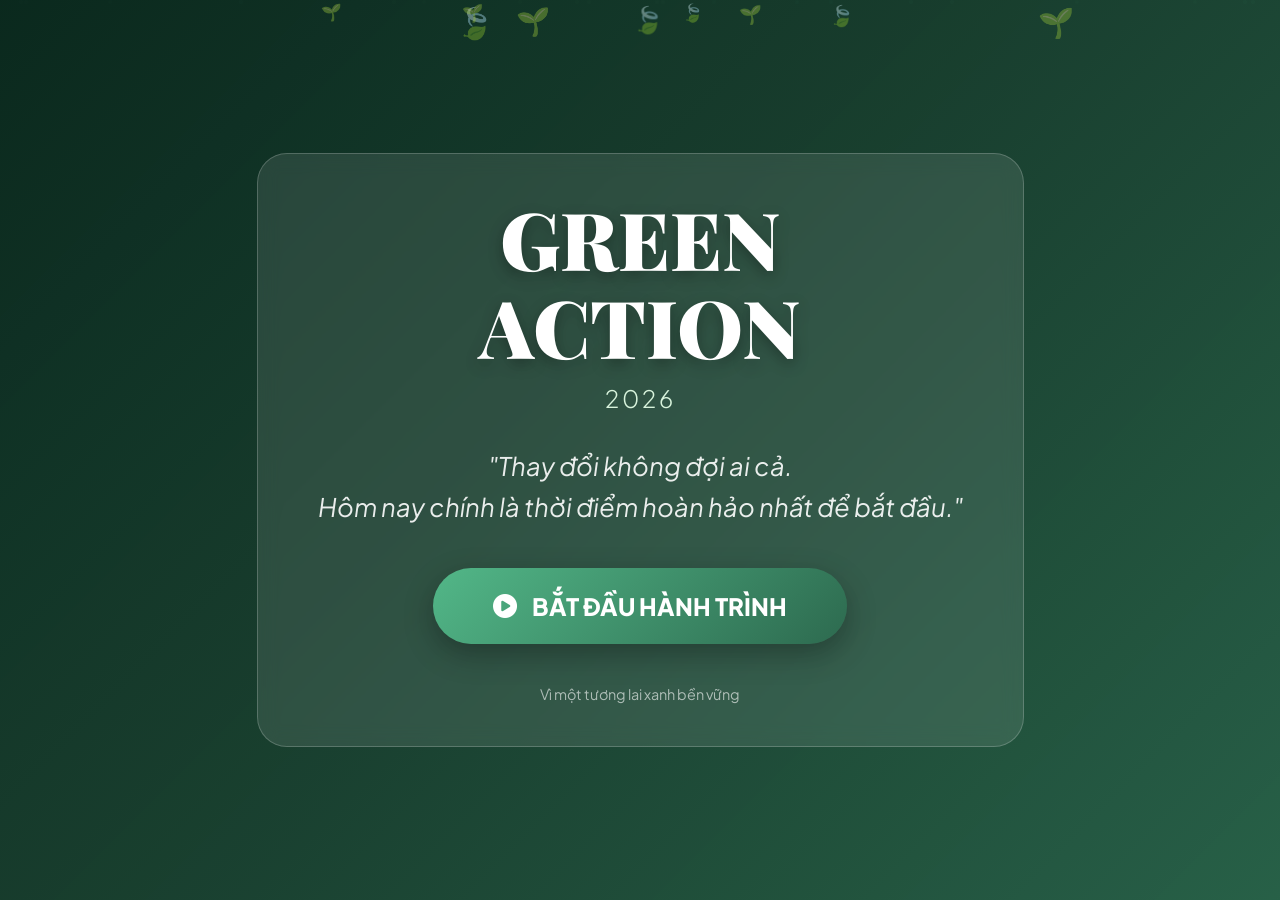
==== index.html @ 114b9d0a "Kt15p" ====
<!DOCTYPE html>
<html lang="vi">
<head>
    <meta charset="UTF-8">
    <meta name="viewport" content="width=device-width, initial-scale=1.0">
    <title>Green Revolution 2026 - Hành Trình Xanh Hóa Tương Lai</title>
    <link href="https://cdn.jsdelivr.net/npm/bootstrap@5.3.2/dist/css/bootstrap.min.css" rel="stylesheet">
    <link href="https://fonts.googleapis.com/css2?family=Playfair+Display:wght@700;900&family=Plus+Jakarta+Sans:wght@400;500;600;700&display=swap" rel="stylesheet">
    <link rel="stylesheet" href="https://cdnjs.cloudflare.com/ajax/libs/font-awesome/6.4.0/css/all.min.css">
    
    <style>
        :root {
            --primary-green: #1b4332;
            --accent-green: #2d6a4f;
            --light-green: #52b788;
            --soft-green: #d8f3dc;
            --cream-bg: #f9fbf9;
            --glass-bg: rgba(255, 255, 255, 0.98);
            --earth-blue: #2a9d8f;
            --gold-yellow: #ffd166;
        }

        * {
            margin: 0;
            padding: 0;
            box-sizing: border-box;
        }

        body {
            font-family: 'Plus Jakarta Sans', sans-serif;
            color: var(--primary-green);
            min-height: 100vh;
            overflow: hidden;
            background: #0c291e;
        }

        /* ========== TRANG BẮT ĐẦU ========== */
        #start-screen {
            position: fixed;
            top: 0;
            left: 0;
            width: 100%;
            height: 100%;
            background: linear-gradient(135deg, 
                rgba(11, 41, 30, 0.95) 0%, 
                rgba(27, 67, 50, 0.9) 50%, 
                rgba(45, 106, 79, 0.85) 100%),
                url('https://images.unsplash.com/photo-1542601906990-b4d3fb778b09?q=80&w=2013');
            background-size: cover;
            background-position: center;
            z-index: 1000;
            display: flex;
            flex-direction: column;
            align-items: center;
            justify-content: center;
            text-align: center;
            padding: 20px;
            transition: opacity 0.8s ease-out;
        }

        .start-content {
            max-width: 800px;
            padding: 40px;
            background: rgba(255, 255, 255, 0.1);
            backdrop-filter: blur(10px);
            border-radius: 30px;
            border: 1px solid rgba(255, 255, 255, 0.2);
            animation: floatIn 1.2s cubic-bezier(0.17, 0.67, 0.83, 0.67) forwards;
            transform: translateY(50px);
            opacity: 0;
        }

        @keyframes floatIn {
            to {
                opacity: 1;
                transform: translateY(0);
            }
        }

        .floating-leaves {
            position: absolute;
            top: 0;
            left: 0;
            width: 100%;
            height: 100%;
            pointer-events: none;
            z-index: -1;
        }

        .leaf {
            position: absolute;
            font-size: 1.5rem;
            opacity: 0.4;
            animation: floatingLeaves 15s linear infinite;
        }

        @keyframes floatingLeaves {
            0% {
                transform: translateY(-100px) rotate(0deg) translateX(-50px);
                opacity: 0;
            }
            10% {
                opacity: 0.4;
            }
            90% {
                opacity: 0.4;
            }
            100% {
                transform: translateY(calc(100vh + 100px)) rotate(360deg) translateX(50px);
                opacity: 0;
            }
        }

        .logo-container {
            margin-bottom: 30px;
            position: relative;
        }

        .main-logo {
            font-family: 'Playfair Display', serif;
            font-weight: 900;
            font-size: clamp(3rem, 8vw, 5rem);
            color: white;
            text-shadow: 0 5px 15px rgba(0, 0, 0, 0.3);
            line-height: 1.1;
            animation: logoGlow 2s ease-in-out infinite alternate;
        }

        @keyframes logoGlow {
            from {
                text-shadow: 0 5px 15px rgba(0, 0, 0, 0.3);
            }
            to {
                text-shadow: 0 5px 20px rgba(82, 183, 136, 0.5),
                             0 10px 30px rgba(27, 67, 50, 0.4);
            }
        }

        .logo-subtitle {
            font-size: clamp(1rem, 2.5vw, 1.5rem);
            color: var(--soft-green);
            letter-spacing: 3px;
            margin-top: 10px;
            font-weight: 300;
            animation: subtitlePulse 3s ease-in-out infinite;
        }

        @keyframes subtitlePulse {
            0%, 100% { opacity: 1; }
            50% { opacity: 0.7; }
        }

        .start-quote {
            font-size: clamp(1.2rem, 2vw, 1.6rem);
            color: rgba(255, 255, 255, 0.9);
            line-height: 1.6;
            margin: 30px 0;
            font-style: italic;
            padding: 0 20px;
            animation: textReveal 1.5s ease-out 0.5s forwards;
            opacity: 0;
        }

        @keyframes textReveal {
            to {
                opacity: 1;
            }
        }

        .btn-green-action {
            padding: 20px 60px;
            font-size: clamp(1.2rem, 2vw, 1.5rem);
            font-weight: 800;
            border-radius: 50px;
            background: linear-gradient(135deg, var(--light-green), var(--accent-green));
            color: white;
            border: none;
            cursor: pointer;
            transition: all 0.4s ease;
            box-shadow: 0 10px 30px rgba(0, 0, 0, 0.3);
            display: flex;
            align-items: center;
            justify-content: center;
            gap: 15px;
            margin: 40px auto 0;
            position: relative;
            overflow: hidden;
            animation: buttonFloat 2s ease-in-out infinite;
            transform-origin: center;
        }

        @keyframes buttonFloat {
            0%, 100% { 
                transform: translateY(0) scale(1);
                box-shadow: 0 10px 30px rgba(0, 0, 0, 0.3);
            }
            50% { 
                transform: translateY(-10px) scale(1.02);
                box-shadow: 0 20px 40px rgba(0, 0, 0, 0.4);
            }
        }

        .btn-green-action::before {
            content: '';
            position: absolute;
            top: 0;
            left: -100%;
            width: 100%;
            height: 100%;
            background: linear-gradient(90deg, 
                transparent, 
                rgba(255, 255, 255, 0.3), 
                transparent);
            transition: 0.8s;
        }

        .btn-green-action:hover::before {
            left: 100%;
        }

        .btn-green-action:hover {
            animation: none;
            transform: translateY(-5px) scale(1.05);
            box-shadow: 0 25px 50px rgba(0, 0, 0, 0.5);
            background: linear-gradient(135deg, var(--accent-green), var(--light-green));
        }

        .sparkle {
            position: absolute;
            width: 4px;
            height: 4px;
            background: white;
            border-radius: 50%;
            pointer-events: none;
            opacity: 0;
        }

        .start-footer {
            margin-top: 40px;
            color: rgba(255, 255, 255, 0.6);
            font-size: 0.9rem;
            animation: fadeInUp 1s ease-out 1s forwards;
            opacity: 0;
        }

        @keyframes fadeInUp {
            from {
                opacity: 0;
                transform: translateY(20px);
            }
            to {
                opacity: 1;
                transform: translateY(0);
            }
        }

        /* ========== HIỆU ỨNG MƯA STICKER ========== */
        #sticker-rain-screen {
            position: fixed;
            top: 0;
            left: 0;
            width: 100%;
            height: 100%;
            background: linear-gradient(to bottom, 
                #0c291e 0%, 
                #1b4332 30%, 
                #2d6a4f 100%);
            z-index: 900;
            display: none;
            justify-content: center;
            align-items: center;
            overflow: hidden;
        }

        .rain-countdown {
            position: absolute;
            top: 50%;
            left: 50%;
            transform: translate(-50%, -50%);
            color: white;
            font-size: 4rem;
            font-weight: 900;
            text-shadow: 0 0 20px rgba(82, 183, 136, 0.5);
            z-index: 10;
            opacity: 0.8;
            animation: pulseCountdown 1s infinite, numberPop 1s ease-out;
        }

        @keyframes pulseCountdown {
            0%, 100% { 
                transform: translate(-50%, -50%) scale(1);
                text-shadow: 0 0 20px rgba(82, 183, 136, 0.5);
            }
            50% { 
                transform: translate(-50%, -50%) scale(1.2);
                text-shadow: 0 0 30px rgba(82, 183, 136, 0.8);
            }
        }

        @keyframes numberPop {
            0% { transform: translate(-50%, -50%) scale(0); }
            70% { transform: translate(-50%, -50%) scale(1.3); }
            100% { transform: translate(-50%, -50%) scale(1); }
        }

        .rain-message {
            position: absolute;
            top: 40%;
            left: 50%;
            transform: translateX(-50%);
            color: rgba(255, 255, 255, 0.8);
            font-size: 1.2rem;
            text-align: center;
            z-index: 9;
            opacity: 0;
            animation: fadeInOut 5s ease-in-out forwards;
        }

        @keyframes fadeInOut {
            0%, 100% { opacity: 0; }
            20%, 80% { opacity: 1; }
        }

        .sticker-container {
            position: absolute;
            top: 0;
            left: 0;
            width: 100%;
            height: 100%;
            pointer-events: none;
            z-index: 1;
        }

        .falling-sticker {
            position: absolute;
            top: -150px;
            background: linear-gradient(145deg, #ffffff, #f0f7f2);
            padding: 12px;
            border-radius: 50%;
            box-shadow: 0 8px 25px rgba(0,0,0,0.3);
            font-size: 1.8rem;
            display: flex;
            flex-direction: column;
            align-items: center;
            justify-content: center;
            width: 90px;
            height: 90px;
            animation: fallDownRotate linear forwards, stickerGlow 2s ease-in-out infinite alternate;
            border: 2px solid rgba(45, 106, 79, 0.3);
            pointer-events: auto;
            transition: transform 0.3s;
        }

        @keyframes stickerGlow {
            from {
                box-shadow: 0 8px 25px rgba(0,0,0,0.3);
            }
            to {
                box-shadow: 0 8px 25px rgba(45, 106, 79, 0.5);
            }
        }

        @keyframes fallDownRotate { 
            to { 
                transform: translateY(calc(100vh + 150px)) rotate(360deg); 
                opacity: 0;
            } 
        }

        .sticker-icon {
            font-size: 2.2rem;
            margin-bottom: 5px;
            animation: iconBounce 2s infinite;
        }

        @keyframes iconBounce {
            0%, 100% { transform: scale(1); }
            50% { transform: scale(1.2); }
        }

        .sticker-message {
            font-size: 0.75rem;
            font-weight: 800;
            text-align: center;
            color: var(--primary-green);
            line-height: 1.2;
            text-transform: uppercase;
            letter-spacing: 0.3px;
        }

        /* ========== POSTER CHÍNH ========== */
        #poster-screen {
            position: fixed;
            top: 0;
            left: 0;
            width: 100%;
            height: 100%;
            background: linear-gradient(135deg, #f9fbf9 0%, #e9f5eb 100%);
            z-index: 800;
            display: none;
            overflow-y: auto;
            padding: 20px;
        }

        .poster-container {
            max-width: 900px;
            margin: 0 auto;
            position: relative;
        }

        .poster-page {
            width: 100%;
            min-height: 1200px;
            background: var(--glass-bg);
            border-radius: 30px;
            box-shadow: 
                0 25px 60px rgba(0,0,0,0.15),
                inset 0 1px 0 rgba(255,255,255,0.8);
            position: relative;
            overflow: hidden;
            margin: 0 auto;
            padding-bottom: 100px;
            opacity: 0;
            transform: translateY(30px);
            animation: posterAppear 1s ease-out forwards;
            animation-delay: 0.5s;
        }

        @keyframes posterAppear {
            to {
                opacity: 1;
                transform: translateY(0);
            }
        }

        /* Dải màu trên cùng */
        .color-strip {
            height: 8px;
            width: 100%;
            background: linear-gradient(90deg, 
                #1b4332 0%, 
                #2d6a4f 25%, 
                #52b788 50%, 
                #95d5b2 75%, 
                #d8f3dc 100%);
            animation: stripFlow 10s linear infinite, colorPulse 4s ease-in-out infinite;
            background-size: 200% 100%;
        }

        @keyframes stripFlow {
            0% { background-position: 200% 0; }
            100% { background-position: -200% 0; }
        }

        @keyframes colorPulse {
            0%, 100% { opacity: 1; }
            50% { opacity: 0.8; }
        }

        /* TIÊU ĐỀ CHÍNH */
        .header-section {
            padding: 40px 30px 20px;
            text-align: center;
        }

        .main-headline {
            font-family: 'Playfair Display', serif;
            font-weight: 900;
            color: var(--primary-green);
            font-size: clamp(2.5rem, 5vw, 3.8rem);
            line-height: 1.2;
            margin-bottom: 20px;
            position: relative;
        }

        .title-word {
            display: inline-block;
            opacity: 0;
            animation: wordReveal 0.6s ease-out forwards;
        }

        .title-word:nth-child(1) { animation-delay: 0.1s; }
        .title-word:nth-child(2) { animation-delay: 0.2s; }
        .title-word:nth-child(3) { animation-delay: 0.3s; }
        .title-word:nth-child(4) { animation-delay: 0.4s; }
        .title-word:nth-child(5) { animation-delay: 0.5s; }

        @keyframes wordReveal {
            from {
                opacity: 0;
                transform: translateY(20px);
            }
            to {
                opacity: 1;
                transform: translateY(0);
            }
        }

        .sub-text {
            display: block;
            font-size: clamp(0.9rem, 2vw, 1.2rem);
            text-transform: uppercase;
            letter-spacing: 4px;
            color: #74c69d;
            margin-bottom: 15px;
            font-weight: 700;
            opacity: 0;
            animation: slideInLeft 1s ease-out 0.3s forwards;
        }

        @keyframes slideInLeft {
            from {
                opacity: 0;
                transform: translateX(-30px);
            }
            to {
                opacity: 1;
                transform: translateX(0);
            }
        }

        .highlight {
            color: var(--earth-blue);
            position: relative;
            display: inline-block;
            animation: highlightShine 3s ease-in-out infinite;
        }

        @keyframes highlightShine {
            0%, 100% { 
                background: linear-gradient(to right, 
                    transparent 0%, 
                    rgba(216, 243, 220, 0.7) 50%, 
                    transparent 100%);
                background-size: 200% 100%;
                background-position: -200% 0;
            }
            50% { 
                background-position: 200% 0;
            }
        }

        /* HÌNH MINH HỌA */
        .earth-section {
            padding: 20px 30px;
            text-align: center;
            position: relative;
        }

        .earth-container {
            display: inline-block;
            position: relative;
            margin: 20px 0;
            animation: containerFloat 6s ease-in-out infinite;
        }

        @keyframes containerFloat {
            0%, 100% { transform: translateY(0); }
            50% { transform: translateY(-20px); }
        }

        .earth-visual {
            font-size: clamp(8rem, 15vw, 12rem);
            filter: drop-shadow(0 15px 25px rgba(42, 157, 143, 0.2));
            animation: rotateEarth 40s linear infinite, earthGlow 3s ease-in-out infinite alternate;
            position: relative;
            z-index: 2;
        }

        @keyframes earthGlow {
            from {
                filter: drop-shadow(0 15px 25px rgba(42, 157, 143, 0.2));
            }
            to {
                filter: drop-shadow(0 15px 40px rgba(82, 183, 136, 0.4));
            }
        }

        @keyframes rotateEarth {
            from { transform: rotate(0deg); }
            to { transform: rotate(360deg); }
        }

        .earth-glow {
            position: absolute;
            width: 80%;
            height: 80%;
            background: radial-gradient(circle, rgba(82, 183, 136, 0.15) 0%, transparent 70%);
            border-radius: 50%;
            top: 50%;
            left: 50%;
            transform: translate(-50%, -50%);
            animation: pulseGlow 4s ease-in-out infinite, glowExpand 6s ease-in-out infinite;
            z-index: 1;
        }

        @keyframes pulseGlow {
            0%, 100% { transform: translate(-50%, -50%) scale(1); opacity: 0.3; }
            50% { transform: translate(-50%, -50%) scale(1.1); opacity: 0.5; }
        }

        @keyframes glowExpand {
            0%, 100% { width: 80%; height: 80%; }
            50% { width: 85%; height: 85%; }
        }

        .orbiting-leaves {
            position: absolute;
            top: 0;
            left: 0;
            width: 100%;
            height: 100%;
            pointer-events: none;
        }

        .orbiting-leaf {
            position: absolute;
            font-size: 1.2rem;
            animation: orbit 20s linear infinite;
            opacity: 0.6;
        }

        .orbiting-leaf:nth-child(1) { animation-delay: 0s; }
        .orbiting-leaf:nth-child(2) { animation-delay: 5s; }
        .orbiting-leaf:nth-child(3) { animation-delay: 10s; }
        .orbiting-leaf:nth-child(4) { animation-delay: 15s; }

        @keyframes orbit {
            0% {
                transform: rotate(0deg) translateX(120px) rotate(0deg);
            }
            100% {
                transform: rotate(360deg) translateX(120px) rotate(-360deg);
            }
        }

        /* THÔNG ĐIỆP KẾT NỐI */
        .mission-section {
            padding: 30px;
            background: linear-gradient(135deg, rgba(216, 243, 220, 0.3), rgba(149, 213, 178, 0.2));
            border-radius: 20px;
            margin: 20px 30px 40px;
            text-align: center;
            border-left: 5px solid var(--accent-green);
            animation: missionFloat 4s ease-in-out infinite, borderGlow 2s ease-in-out infinite alternate;
            position: relative;
            overflow: hidden;
        }

        @keyframes missionFloat {
            0%, 100% { transform: translateY(0); }
            50% { transform: translateY(-5px); }
        }

        @keyframes borderGlow {
            from {
                border-left-color: var(--accent-green);
                box-shadow: inset 0 0 20px rgba(216, 243, 220, 0.3);
            }
            to {
                border-left-color: var(--light-green);
                box-shadow: inset 0 0 30px rgba(216, 243, 220, 0.5);
            }
        }

        .mission-text {
            font-size: clamp(1rem, 1.5vw, 1.2rem);
            line-height: 1.7;
            color: #2d6a4f;
            font-weight: 500;
            animation: textShimmer 3s ease-in-out infinite;
        }

        @keyframes textShimmer {
            0%, 100% { 
                background: linear-gradient(to right, 
                    transparent 0%, 
                    rgba(255,255,255,0.1) 50%, 
                    transparent 100%);
                background-size: 200% 100%;
                background-position: -200% 0;
            }
            50% { 
                background-position: 200% 0;
            }
        }

        /* CÁC HÀNH ĐỘNG */
        .actions-section {
            padding: 0 30px 40px;
        }

        .section-title {
            text-align: center;
            margin-bottom: 30px;
            color: var(--primary-green);
            font-size: 1.8rem;
            position: relative;
            display: inline-block;
            left: 50%;
            transform: translateX(-50%);
        }

        .section-title i {
            animation: iconSpin 4s linear infinite;
        }

        @keyframes iconSpin {
            0% { transform: rotate(0deg); }
            100% { transform: rotate(360deg); }
        }

        .action-grid {
            display: grid;
            grid-template-columns: repeat(auto-fit, minmax(300px, 1fr));
            gap: 25px;
            margin-top: 30px;
        }

        .action-card {
            background: linear-gradient(145deg, #ffffff, #f9fbf9);
            border-radius: 20px;
            padding: 25px;
            border-left: 5px solid;
            transition: all 0.4s ease;
            position: relative;
            overflow: hidden;
            box-shadow: 0 8px 20px rgba(0,0,0,0.05);
            opacity: 0;
            transform: translateY(20px) rotateX(-10deg);
            animation: cardAppear 0.8s cubic-bezier(0.34, 1.56, 0.64, 1) forwards;
            transform-style: preserve-3d;
        }

        .action-card::before {
            content: '';
            position: absolute;
            top: -50%;
            left: -50%;
            width: 200%;
            height: 200%;
            background: linear-gradient(45deg, 
                transparent 30%, 
                rgba(255,255,255,0.1) 50%, 
                transparent 70%);
            transform: rotate(45deg);
            animation: cardShine 3s linear infinite;
        }

        @keyframes cardShine {
            0% { transform: translateX(-100%) translateY(-100%) rotate(45deg); }
            100% { transform: translateX(100%) translateY(100%) rotate(45deg); }
        }

        @keyframes cardAppear {
            to {
                opacity: 1;
                transform: translateY(0) rotateX(0);
            }
        }

        .action-card:nth-child(1) { 
            border-left-color: #1b4332; 
            animation-delay: 0.1s;
        }
        .action-card:nth-child(2) { 
            border-left-color: #2d6a4f; 
            animation-delay: 0.3s;
        }
        .action-card:nth-child(3) { 
            border-left-color: #52b788; 
            animation-delay: 0.5s;
        }
        .action-card:nth-child(4) { 
            border-left-color: #2a9d8f; 
            animation-delay: 0.7s;
        }

        .action-card:hover {
            transform: translateY(-15px) scale(1.02) rotateY(5deg);
            box-shadow: 0 20px 40px rgba(0,0,0,0.15);
            animation-play-state: paused;
        }

        .action-icon {
            font-size: 2.8rem;
            margin-bottom: 20px;
            display: inline-block;
            animation: iconFloat 3s ease-in-out infinite, iconColorChange 4s ease-in-out infinite alternate;
        }

        @keyframes iconFloat {
            0%, 100% { transform: translateY(0) rotate(0deg); }
            50% { transform: translateY(-10px) rotate(5deg); }
        }

        @keyframes iconColorChange {
            0%, 100% { filter: none; }
            50% { filter: hue-rotate(45deg) brightness(1.2); }
        }

        .action-title {
            font-weight: 800;
            color: var(--primary-green);
            margin-bottom: 15px;
            font-size: clamp(1.2rem, 1.5vw, 1.4rem);
            line-height: 1.3;
            animation: titleGlow 2s ease-in-out infinite alternate;
        }

        @keyframes titleGlow {
            from {
                text-shadow: none;
            }
            to {
                text-shadow: 0 2px 10px rgba(82, 183, 136, 0.3);
            }
        }

        .action-description {
            color: #444;
            line-height: 1.6;
            font-size: clamp(0.95rem, 1.1vw, 1.05rem);
            position: relative;
            overflow: hidden;
        }

        .action-description::after {
            content: '';
            position: absolute;
            bottom: 0;
            left: 0;
            width: 100%;
            height: 2px;
            background: linear-gradient(to right, transparent, var(--light-green), transparent);
            transform: translateX(-100%);
            animation: lineReveal 1.5s ease-out forwards;
            animation-delay: 1s;
        }

        @keyframes lineReveal {
            to {
                transform: translateX(100%);
            }
        }

        /* THỐNG KÊ */
        .stats-section {
            padding: 40px 30px;
            background: rgba(45, 106, 79, 0.05);
            border-radius: 20px;
            margin: 0 30px 40px;
            position: relative;
            overflow: hidden;
        }

        .stats-section::before {
            content: '';
            position: absolute;
            top: 0;
            left: 0;
            width: 100%;
            height: 100%;
            background: linear-gradient(45deg, 
                transparent 30%, 
                rgba(255,255,255,0.1) 50%, 
                transparent 70%);
            transform: translateX(-100%);
            animation: statsShine 4s linear infinite;
        }

        @keyframes statsShine {
            to {
                transform: translateX(100%);
            }
        }

        .stats-grid {
            display: grid;
            grid-template-columns: repeat(auto-fit, minmax(200px, 1fr));
            gap: 20px;
            text-align: center;
        }

        .stat-item {
            padding: 20px;
            opacity: 0;
            transform: scale(0.8);
            animation: statPop 0.6s cubic-bezier(0.68, -0.55, 0.265, 1.55) forwards;
            position: relative;
        }

        @keyframes statPop {
            to {
                opacity: 1;
                transform: scale(1);
            }
        }

        .stat-item:nth-child(1) { animation-delay: 0.1s; }
        .stat-item:nth-child(2) { animation-delay: 0.2s; }
        .stat-item:nth-child(3) { animation-delay: 0.3s; }
        .stat-item:nth-child(4) { animation-delay: 0.4s; }

        .stat-number {
            font-size: clamp(2rem, 4vw, 3rem);
            font-weight: 900;
            color: var(--accent-green);
            line-height: 1;
            margin-bottom: 10px;
            font-family: 'Playfair Display', serif;
            animation: numberCount 2s ease-out;
            display: inline-block;
            position: relative;
        }

        @keyframes numberCount {
            0% { 
                transform: scale(0.5);
                opacity: 0;
            }
            50% { 
                transform: scale(1.2);
            }
            100% { 
                transform: scale(1);
                opacity: 1;
            }
        }

        .stat-number::after {
            content: '';
            position: absolute;
            bottom: 0;
            left: 0;
            width: 100%;
            height: 3px;
            background: linear-gradient(to right, transparent, var(--gold-yellow), transparent);
            transform: scaleX(0);
            animation: statLineGrow 1s ease-out forwards;
            animation-delay: 0.5s;
        }

        @keyframes statLineGrow {
            to {
                transform: scaleX(1);
            }
        }

        .stat-label {
            font-size: clamp(0.85rem, 1vw, 0.95rem);
            color: #555;
            text-transform: uppercase;
            letter-spacing: 0.5px;
            font-weight: 600;
            animation: labelReveal 0.8s ease-out forwards;
            opacity: 0;
            transform: translateY(10px);
        }

        .stat-item:nth-child(1) .stat-label { animation-delay: 0.6s; }
        .stat-item:nth-child(2) .stat-label { animation-delay: 0.7s; }
        .stat-item:nth-child(3) .stat-label { animation-delay: 0.8s; }
        .stat-item:nth-child(4) .stat-label { animation-delay: 0.9s; }

        @keyframes labelReveal {
            to {
                opacity: 1;
                transform: translateY(0);
            }
        }

        /* FOOTER */
        .footer-section {
            padding: 30px;
            text-align: center;
            border-top: 1px solid rgba(0,0,0,0.1);
            margin-top: 30px;
            position: relative;
        }

        .footer-section::before {
            content: '';
            position: absolute;
            top: -1px;
            left: 0;
            width: 100%;
            height: 1px;
            background: linear-gradient(to right, 
                transparent 0%, 
                var(--light-green) 50%, 
                transparent 100%);
            animation: footerLineFlow 3s linear infinite;
        }

        @keyframes footerLineFlow {
            0% { background-position: -100% 0; }
            100% { background-position: 200% 0; }
        }

        .footer-text {
            font-size: clamp(0.9rem, 1.1vw, 1.1rem);
            color: #666;
            line-height: 1.6;
            animation: footerTextGlow 3s ease-in-out infinite alternate;
        }

        @keyframes footerTextGlow {
            from {
                color: #666;
            }
            to {
                color: var(--accent-green);
            }
        }

        /* MARQUEE FOOTER */
        .marquee-footer {
            position: fixed;
            bottom: 0;
            left: 0;
            width: 100%;
            background: linear-gradient(90deg, 
                var(--primary-green) 0%, 
                var(--accent-green) 50%, 
                var(--primary-green) 100%);
            color: white;
            padding: 15px 0;
            z-index: 1000;
            display: none;
            animation: slideUpMarquee 0.8s ease-out, marqueeGlow 2s ease-in-out infinite alternate;
            box-shadow: 0 -5px 20px rgba(0,0,0,0.1);
            background-size: 200% 100%;
            animation: slideUpMarquee 0.8s ease-out, marqueeGradient 3s ease-in-out infinite alternate;
        }

        @keyframes slideUpMarquee {
            from { transform: translateY(100%); }
            to { transform: translateY(0); }
        }

        @keyframes marqueeGradient {
            0% { background-position: 0% 0%; }
            100% { background-position: 200% 0%; }
        }

        .marquee-content {
            display: flex;
            white-space: nowrap;
            animation: marqueeScroll 30s linear infinite;
        }

        @keyframes marqueeScroll {
            0% { transform: translateX(0); }
            100% { transform: translateX(-50%); }
        }

        .marquee-item {
            padding: 0 40px;
            font-weight: 600;
            font-size: 1.1rem;
            display: flex;
            align-items: center;
            gap: 10px;
            animation: marqueeItemPulse 2s ease-in-out infinite;
        }

        .marquee-item:nth-child(2n) {
            animation-delay: 1s;
        }

        @keyframes marqueeItemPulse {
            0%, 100% { opacity: 1; transform: scale(1); }
            50% { opacity: 0.8; transform: scale(0.98); }
        }

        /* BACKGROUND PARTICLES */
        .background-particles {
            position: fixed;
            top: 0;
            left: 0;
            width: 100%;
            height: 100%;
            pointer-events: none;
            z-index: -1;
        }

        .particle {
            position: absolute;
            width: 4px;
            height: 4px;
            background: rgba(82, 183, 136, 0.2);
            border-radius: 50%;
            animation: particleFloat 15s linear infinite;
        }

        @keyframes particleFloat {
            0% {
                transform: translateY(100vh) translateX(0);
                opacity: 0;
            }
            10% {
                opacity: 0.5;
            }
            90% {
                opacity: 0.5;
            }
            100% {
                transform: translateY(-100px) translateX(100px);
                opacity: 0;
            }
        }

        /* RESPONSIVE */
        @media (max-width: 768px) {
            .action-grid {
                grid-template-columns: 1fr;
                gap: 20px;
            }
            
            .stats-grid {
                grid-template-columns: repeat(2, 1fr);
                gap: 15px;
            }
            
            .falling-sticker {
                width: 70px;
                height: 70px;
                padding: 8px;
            }
            
            .sticker-icon {
                font-size: 1.8rem;
            }
            
            .sticker-message {
                font-size: 0.65rem;
            }
            
            .start-content {
                padding: 20px;
            }
            
            .marquee-item {
                padding: 0 20px;
                font-size: 0.9rem;
            }
        }

        @media (max-width: 480px) {
            .header-section,
            .earth-section,
            .mission-section,
            .actions-section,
            .stats-section {
                padding-left: 20px;
                padding-right: 20px;
            }
            
            .stats-grid {
                grid-template-columns: 1fr;
            }
            
            .main-headline {
                font-size: 2rem;
            }
            
            .rain-countdown {
                font-size: 3rem;
            }
            
            .btn-green-action {
                padding: 15px 40px;
                font-size: 1.2rem;
            }
        }
    </style>
</head>
<body>

    <!-- Background Particles -->
    <div class="background-particles" id="backgroundParticles"></div>

    <!-- ========== TRANG BẮT ĐẦU ========== -->
    <div id="start-screen">
        <div class="floating-leaves" id="floatingLeaves"></div>
        
        <div class="start-content">
            <div class="logo-container">
                <h1 class="main-logo">GREEN<br>ACTION</h1>
                <div class="logo-subtitle">2026</div>
            </div>
            
            <p class="start-quote">
                "Thay đổi không đợi ai cả. <br>
                Hôm nay chính là thời điểm hoàn hảo nhất để bắt đầu."
            </p>
            
            <button class="btn-green-action" onclick="startGreenAction()" id="startButton">
                <i class="fas fa-play-circle"></i> BẮT ĐẦU HÀNH TRÌNH
            </button>
            
            <div class="start-footer">
                Vì một tương lai xanh bền vững
            </div>
        </div>
    </div>

    <!-- ========== MÀN HÌNH MƯA STICKER ========== -->
    <div id="sticker-rain-screen">
        <div class="rain-countdown" id="countdown">5</div>
        <div class="rain-message" id="rainMessage">Thông điệp xanh đang đến với bạn...</div>
        <div class="sticker-container" id="stickerContainer"></div>
    </div>

    <!-- ========== POSTER CHÍNH ========== -->
    <div id="poster-screen">
        <div class="poster-container">
            <div class="poster-page">
                <div class="color-strip"></div>
                
                <div class="header-section">
                    <div class="main-headline">
                        <span class="sub-text">Hành trình phục hồi xanh</span>
                        <br>
                        <span class="title-word">Kiến</span>
                        <span class="title-word">Tạo</span>
                        <span class="title-word">Tương</span>
                        <span class="title-word">Lai</span>
                        <br>
                        <span class="title-word highlight">Xanh Hơn</span>
                    </div>
                </div>

                <div class="earth-section">
                    <div class="orbiting-leaves">
                        <div class="orbiting-leaf">♻️</div>
                        <div class="orbiting-leaf">🌱</div>
                        <div class="orbiting-leaf">💧</div>
                        <div class="orbiting-leaf">☀️</div>
                    </div>
                    <div class="earth-container">
                        <div class="earth-glow"></div>
                        <div class="earth-visual">
                            🌍
                        </div>
                    </div>
                </div>

                <div class="mission-section">
                    <h3 style="margin-bottom: 20px; color: var(--primary-green);">
                        <i class="fas fa-quote-left me-2"></i> TẦM NHÌN 2026
                    </h3>
                    <p class="mission-text">
                        Hành trình phục hồi xanh là lời cam kết của chúng ta với Trái Đất. 
                        Mỗi hành động nhỏ hôm nay sẽ tạo nên thay đổi lớn cho ngày mai. 
                        Cùng nhau, chúng ta có thể xây dựng một tương lai bền vững nơi con người 
                        và thiên nhiên cùng phát triển hài hòa.
                    </p>
                </div>

                <div class="actions-section">
                    <h3 class="section-title">
                        <i class="fas fa-seedling me-2"></i> 4 HÀNH ĐỘNG TRỌNG TÂM
                    </h3>
                    
                    <div class="action-grid">
                        <!-- Hành động 1 -->
                        <div class="action-card">
                            <div class="action-icon">♻️</div>
                            <h4 class="action-title">1. Quản Lý Chất Thải Hiệu Quả</h4>
                            <p class="action-description">
                                Tái chế và xử lý chất thải đúng cách là rất quan trọng. 
                                Phân loại rác và giảm sử dụng nhựa dùng một lần có thể giúp 
                                giảm ô nhiễm môi trường.
                            </p>
                        </div>
                        
                        <!-- Hành động 2 -->
                        <div class="action-card">
                            <div class="action-icon">⚡</div>
                            <h4 class="action-title">2. Sử Dụng Năng Lượng Tái Tạo</h4>
                            <p class="action-description">
                                Khai thác các nguồn năng lượng tái tạo như năng lượng mặt trời, 
                                gió và thủy điện có thể giảm phát thải khí nhà kính và ô nhiễm 
                                không khí từ các nhà máy điện nhiên liệu hóa thạch.
                            </p>
                        </div>
                        
                        <!-- Hành động 3 -->
                        <div class="action-card">
                            <div class="action-icon">📊</div>
                            <h4 class="action-title">3. Giám Sát Môi Trường</h4>
                            <p class="action-description">
                                Phát triển hệ thống giám sát môi trường hiệu quả có thể giúp xác định 
                                nguồn gây ô nhiễm và theo dõi tác động của các chính sách và hành động 
                                đã thực hiện.
                            </p>
                        </div>
                        
                        <!-- Hành động 4 -->
                        <div class="action-card">
                            <div class="action-icon">🚲</div>
                            <h4 class="action-title">4. Giao Thông Bền Vững</h4>
                            <p class="action-description">
                                Khuyến khích sử dụng phương tiện giao thông bền vững như đạp xe, 
                                đi bộ hoặc sử dụng phương tiện công cộng có thể giảm khí thải từ 
                                phương tiện động cơ.
                            </p>
                        </div>
                    </div>
                </div>

                <div class="stats-section">
                    <h3 style="text-align: center; margin-bottom: 40px; color: var(--primary-green); font-size: 1.8rem;">
                        <i class="fas fa-chart-line me-2" style="animation: iconSpin 4s linear infinite;"></i> TIẾN TRIỂN ĐẠT ĐƯỢC
                    </h3>
                    
                    <div class="stats-grid">
                        <div class="stat-item">
                            <div class="stat-number">75%</div>
                            <div class="stat-label">Tăng tái chế toàn cầu</div>
                        </div>
                        <div class="stat-item">
                            <div class="stat-number">50%</div>
                            <div class="stat-label">Giảm nhựa dùng một lần</div>
                        </div>
                        <div class="stat-item">
                            <div class="stat-number">40%</div>
                            <div class="stat-label">Năng lượng tái tạo</div>
                        </div>
                        <div class="stat-item">
                            <div class="stat-number">2026</div>
                            <div class="stat-label">Mục tiêu xanh toàn cầu</div>
                        </div>
                    </div>
                </div>

                <div class="footer-section">
                    <p class="footer-text">
                        <strong>HÀNH ĐỘNG NHỎ - THAY ĐỔI LỚN</strong><br>
                        Mỗi cá nhân đều có thể tạo nên sự khác biệt. Hãy cùng nhau xây dựng một tương lai xanh!
                    </p>
                </div>
            </div>
        </div>
    </div>

    <!-- ========== FOOTER MARQUEE ========== -->
    <div class="marquee-footer" id="marqueeFooter">
        <div class="marquee-content">
            <div class="marquee-item"><i class="fas fa-leaf"></i> HÀNH TRÌNH PHỤC HỒI XANH 2026</div>
            <div class="marquee-item"><i class="fas fa-recycle"></i> QUẢN LÝ CHẤT THẢI HIỆU QUẢ</div>
            <div class="marquee-item"><i class="fas fa-sun"></i> SỬ DỤNG NĂNG LƯỢNG TÁI TẠO</div>
            <div class="marquee-item"><i class="fas fa-chart-line"></i> GIÁM SÁT MÔI TRƯỜNG</div>
            <div class="marquee-item"><i class="fas fa-bicycle"></i> GIAO THÔNG BỀN VỮNG</div>
            <div class="marquee-item"><i class="fas fa-handshake"></i> CÙNG NHAU TẠO NÊN THAY ĐỔI</div>
            <div class="marquee-item"><i class="fas fa-earth-asia"></i> VÌ MỘT TRÁI ĐẤT XANH HƠN</div>
            <div class="marquee-item"><i class="fas fa-heart"></i> YÊU THƯƠNG HÀNH TINH CỦA CHÚNG TA</div>
        </div>
    </div>

    <script>
        // Mảng thông điệp sticker
        const stickerMessages = [
            { icon: "♻️", message: "TÁI CHẾ" },
            { icon: "🌱", message: "XANH" },
            { icon: "💧", message: "TIẾT KIỆM" },
            { icon: "🌍", message: "TRÁI ĐẤT" },
            { icon: "☀️", message: "NĂNG LƯỢNG SẠCH" },
            { icon: "🚲", message: "ĐẠP XE" },
            { icon: "🌳", message: "CÂY XANH" },
            { icon: "📊", message: "GIÁM SÁT" },
            { icon: "⚡", message: "TÁI TẠO" },
            { icon: "❤️", message: "YÊU THƯƠNG" },
            { icon: "🌊", message: "BẢO VỆ" },
            { icon: "✨", message: "TƯƠNG LAI" }
        ];

        let stickerInterval;
        let countdown = 5;
        let stickerContainer = document.getElementById('stickerContainer');
        let countdownElement = document.getElementById('countdown');
        let rainMessage = document.getElementById('rainMessage');

        // Tạo hiệu ứng lá bay trên trang bắt đầu
        function createFloatingLeaves() {
            const leavesContainer = document.getElementById('floatingLeaves');
            for (let i = 0; i < 8; i++) {
                const leaf = document.createElement('div');
                leaf.className = 'leaf';
                leaf.innerHTML = i % 2 === 0 ? '🍃' : '🌱';
                leaf.style.left = `${Math.random() * 100}%`;
                leaf.style.animationDelay = `${Math.random() * 10}s`;
                leaf.style.fontSize = `${Math.random() * 1 + 1}rem`;
                leavesContainer.appendChild(leaf);
            }
        }

        // Tạo hiệu ứng sparkle cho nút bắt đầu
        function createSparkles() {
            const button = document.getElementById('startButton');
            for (let i = 0; i < 5; i++) {
                setTimeout(() => {
                    const sparkle = document.createElement('div');
                    sparkle.className = 'sparkle';
                    sparkle.style.left = `${Math.random() * 100}%`;
                    sparkle.style.top = `${Math.random() * 100}%`;
                    button.appendChild(sparkle);
                    
                    // Animation cho sparkle
                    sparkle.animate([
                        { opacity: 0, transform: 'scale(0)' },
                        { opacity: 1, transform: 'scale(1.5)' },
                        { opacity: 0, transform: 'scale(0)' }
                    ], {
                        duration: 800,
                        easing: 'ease-out'
                    });
                    
                    setTimeout(() => sparkle.remove(), 800);
                }, i * 200);
            }
        }

        // Tạo background particles
        function createParticles() {
            const container = document.getElementById('backgroundParticles');
            for (let i = 0; i < 20; i++) {
                const particle = document.createElement('div');
                particle.className = 'particle';
                particle.style.left = `${Math.random() * 100}%`;
                particle.style.animationDelay = `${Math.random() * 10}s`;
                particle.style.animationDuration = `${Math.random() * 10 + 10}s`;
                container.appendChild(particle);
            }
        }

        // Bắt đầu Green Action
        function startGreenAction() {
            // Tạo hiệu ứng sparkle
            createSparkles();
            
            // Ẩn trang bắt đầu với hiệu ứng
            const startScreen = document.getElementById('start-screen');
            startScreen.style.opacity = '0';
            startScreen.style.transform = 'scale(0.9)';
            
            setTimeout(() => {
                startScreen.style.display = 'none';
                
                // Hiển thị màn hình mưa sticker
                const rainScreen = document.getElementById('sticker-rain-screen');
                rainScreen.style.display = 'flex';
                
                // Hiệu ứng xuất hiện
                setTimeout(() => {
                    rainScreen.style.opacity = '1';
                }, 50);
                
                // Bắt đầu đếm ngược
                startCountdown();
                
                // Bắt đầu tạo sticker
                createStickerRain();
            }, 800);
        }

        // Đếm ngược 5 giây
        function startCountdown() {
            // Hiển thị thông điệp
            setTimeout(() => {
                rainMessage.style.opacity = '1';
            }, 500);
            
            const countdownInterval = setInterval(() => {
                // Hiệu ứng cho số đếm
                countdownElement.style.animation = 'none';
                setTimeout(() => {
                    countdownElement.textContent = countdown;
                    countdownElement.style.animation = 'pulseCountdown 1s infinite, numberPop 1s ease-out';
                }, 10);
                
                countdown--;
                
                if (countdown < 0) {
                    clearInterval(countdownInterval);
                    
                    // Ẩn thông điệp
                    rainMessage.style.opacity = '0';
                    
                    // Ẩn màn hình mưa sticker
                    const rainScreen = document.getElementById('sticker-rain-screen');
                    rainScreen.style.opacity = '0';
                    rainScreen.style.transition = 'opacity 0.5s ease-out';
                    
                    // Dừng tạo sticker
                    clearInterval(stickerInterval);
                    
                    // Hiển thị poster sau 500ms
                    setTimeout(() => {
                        rainScreen.style.display = 'none';
                        const posterScreen = document.getElementById('poster-screen');
                        posterScreen.style.display = 'block';
                        posterScreen.style.opacity = '0';
                        
                        // Hiệu ứng xuất hiện poster
                        setTimeout(() => {
                            posterScreen.style.opacity = '1';
                            document.getElementById('marqueeFooter').style.display = 'block';
                            document.body.style.overflow = 'auto';
                            
                            // Tạo hiệu ứng cho các phần tử trong poster
                            animatePosterElements();
                        }, 100);
                        
                        // Reset countdown
                        countdown = 5;
                        countdownElement.textContent = countdown;
                    }, 500);
                }
            }, 1000);
        }

        // Tạo hiệu ứng mưa sticker
        function createStickerRain() {
            stickerInterval = setInterval(() => {
                createSticker();
                
                // Đôi khi tạo 2 sticker cùng lúc
                if (Math.random() > 0.7) {
                    setTimeout(() => createSticker(), 50);
                }
            }, 120);
        }

        function createSticker() {
            const sticker = document.createElement('div');
            const randomMessage = stickerMessages[Math.floor(Math.random() * stickerMessages.length)];
            
            sticker.className = 'falling-sticker';
            sticker.innerHTML = `
                <div class="sticker-icon">${randomMessage.icon}</div>
                <div class="sticker-message">${randomMessage.message}</div>
            `;
            
            // Vị trí ngẫu nhiên nhưng không vượt ra ngoài màn hình
            const leftPosition = Math.random() * 85 + 5;
            sticker.style.left = `${leftPosition}%`;
            
            // Tốc độ và kích thước ngẫu nhiên
            const fallDuration = Math.random() * 3 + 2;
            const scale = Math.random() * 0.3 + 0.8;
            const rotation = Math.random() * 720 - 360;
            
            sticker.style.animationDuration = `${fallDuration}s`;
            sticker.style.transform = `scale(${scale})`;
            sticker.style.opacity = Math.random() * 0.3 + 0.7;
            
            // Thêm hiệu ứng hover
            sticker.addEventListener('mouseenter', () => {
                sticker.style.animationPlayState = 'paused';
                sticker.style.transform = `scale(${scale * 1.3}) rotate(${rotation}deg)`;
                sticker.style.boxShadow = '0 15px 35px rgba(45, 106, 79, 0.6)';
            });
            
            sticker.addEventListener('mouseleave', () => {
                sticker.style.animationPlayState = 'running';
                sticker.style.transform = `scale(${scale})`;
                sticker.style.boxShadow = '0 8px 25px rgba(0,0,0,0.3)';
            });
            
            stickerContainer.appendChild(sticker);
            
            // Xóa sticker sau khi rơi xong
            setTimeout(() => {
                if (sticker.parentNode) sticker.remove();
            }, fallDuration * 1000);
        }

        // Tạo animation cho các phần tử trong poster
        function animatePosterElements() {
            // Animation cho orbiting leaves
            setTimeout(() => {
                const leaves = document.querySelectorAll('.orbiting-leaf');
                leaves.forEach((leaf, index) => {
                    leaf.style.animationDelay = `${index * 5}s`;
                });
            }, 500);
            
            // Animation cho các số thống kê
            setTimeout(() => {
                const stats = document.querySelectorAll('.stat-number');
                stats.forEach((stat, index) => {
                    setTimeout(() => {
                        stat.style.animation = 'numberCount 2s ease-out';
                    }, index * 200);
                });
            }, 1000);
        }

        // Khởi tạo các hiệu ứng khi load trang
        window.addEventListener('load', () => {
            createFloatingLeaves();
            createParticles();
            
            // Tạo hiệu ứng hover cho nút bắt đầu
            const startButton = document.getElementById('startButton');
            startButton.addEventListener('mouseenter', createSparkles);
            
            // Tạo lá bay liên tục
            setInterval(() => {
                const leavesContainer = document.getElementById('floatingLeaves');
                if (leavesContainer.children.length < 12) {
                    const leaf = document.createElement('div');
                    leaf.className = 'leaf';
                    leaf.innerHTML = Math.random() > 0.5 ? '🍃' : '🌱';
                    leaf.style.left = `${Math.random() * 100}%`;
                    leaf.style.animationDelay = '0s';
                    leaf.style.fontSize = `${Math.random() * 1 + 1}rem`;
                    leavesContainer.appendChild(leaf);
                    
                    // Xóa lá sau khi animation kết thúc
                    setTimeout(() => leaf.remove(), 15000);
                }
            }, 1000);
        });

        // Xử lý responsive
        window.addEventListener('resize', () => {
            clearInterval(stickerInterval);
        });
    </script>
</body>
</html>
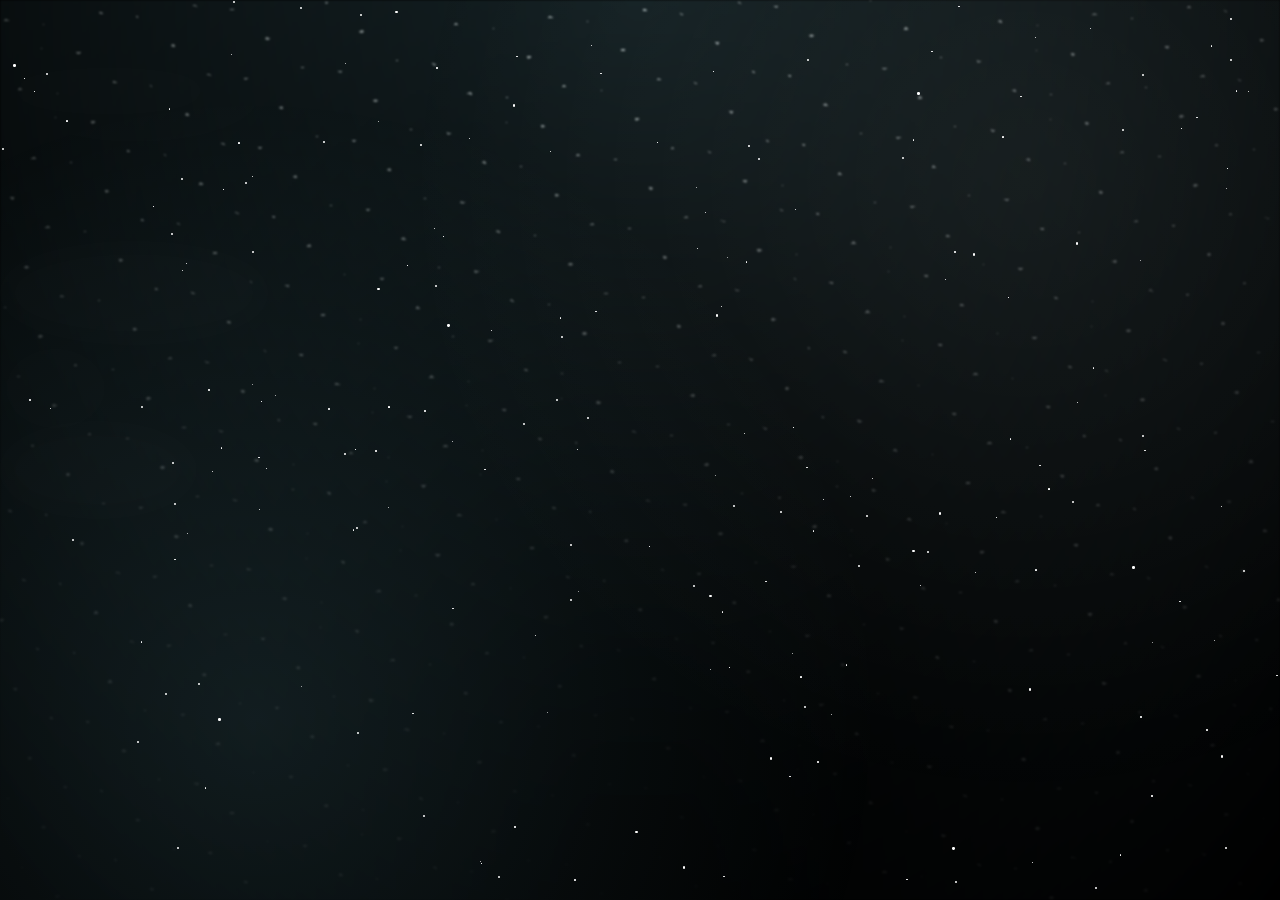
==== commit e58b58cf: "New" ====
--- a/index.html
+++ b/index.html
@@ -1,1635 +1,530 @@
 <!DOCTYPE html>
-<html lang="vi">
+<html lang="en">
 <head>
     <meta charset="UTF-8">
     <meta name="viewport" content="width=device-width, initial-scale=1.0">
-    <title>Green Revolution 2026 - Hành Trình Xanh Hóa Tương Lai</title>
-    <link href="https://cdn.jsdelivr.net/npm/bootstrap@5.3.2/dist/css/bootstrap.min.css" rel="stylesheet">
-    <link href="https://fonts.googleapis.com/css2?family=Playfair+Display:wght@700;900&family=Plus+Jakarta+Sans:wght@400;500;600;700&display=swap" rel="stylesheet">
-    <link rel="stylesheet" href="https://cdnjs.cloudflare.com/ajax/libs/font-awesome/6.4.0/css/all.min.css">
-    
+    <title>Một trái tim gửi tặng</title>
+    <link rel="stylesheet" href="css/page1.css">
+</head>
+<body>
+    <div class="night"></div>
+    <div class="light-glow"></div>
+    <div class="stars" id="stars"></div>
+    <div id="clouds"></div>
+
+    <section class="journey-scene" id="journeyScene" aria-hidden="true">
+        <p class="journey-caption" id="journeyCaption">Một trái tim đang được thắp sáng...</p>
+        <svg class="heart-art" viewBox="0 0 600 560" role="img" aria-label="Trái tim được vẽ bằng ánh sáng và phủ đầy hoa">
+            <defs>
+                <clipPath id="heartClip">
+                    <path d="M300 74 C245 15 165 5 105 28 C42 53 38 130 59 205 C92 329 214 443 300 510 C386 443 508 329 541 205 C562 130 558 53 495 28 C435 5 355 15 300 74 Z"></path>
+                </clipPath>
+                <filter id="heartGlow" x="-40%" y="-40%" width="180%" height="180%">
+                    <feGaussianBlur stdDeviation="12"></feGaussianBlur>
+                </filter>
+                <filter id="particleGlow" x="-100%" y="-100%" width="300%" height="300%">
+                    <feGaussianBlur stdDeviation="2"></feGaussianBlur>
+                </filter>
+            </defs>
+            <g id="heartParticles" aria-hidden="true"></g>
+            <g id="heartInsideFlowers" clip-path="url(#heartClip)"></g>
+            <path class="heart-path heart-path--glow" id="heartGlowPath" d="M300 74 C245 15 165 5 105 28 C42 53 38 130 59 205 C92 329 214 443 300 510 C386 443 508 329 541 205 C562 130 558 53 495 28 C435 5 355 15 300 74 Z"></path>
+            <path class="heart-path" id="heartOutline" d="M300 74 C245 15 165 5 105 28 C42 53 38 130 59 205 C92 329 214 443 300 510 C386 443 508 329 541 205 C562 130 558 53 495 28 C435 5 355 15 300 74 Z"></path>
+            <path class="heart-path heart-path--inner" id="heartInnerPath" d="M300 74 C245 15 165 5 105 28 C42 53 38 130 59 205 C92 329 214 443 300 510 C386 443 508 329 541 205 C562 130 558 53 495 28 C435 5 355 15 300 74 Z"></path>
+        </svg>
+    </section>
+
+    <!-- Audio element (hidden) -->
+    <audio id="backgroundMusic" loop>
+        <source src="ERIK x FREAKY x BENNY - 'Yêu Bền Bỉ'  Official MV - ERIK Official.mp3" type="audio/mpeg">
+        Your browser does not support the audio element.
+    </audio>
+
+    <script>
+        // Khởi tạo và quản lý nhạc nền
+        const audio = document.getElementById('backgroundMusic');
+        let isFirstPlay = true; // Theo dõi lần phát đầu tiên
+        
+        // Khôi phục trạng thái nhạc khi trang tải
+        window.addEventListener('load', function() {
+            const isPlaying = localStorage.getItem('musicPlaying') === 'true';
+            const currentTime = localStorage.getItem('musicTime');
+            const volume = localStorage.getItem('musicVolume');
+            
+            // Đặt âm lượng mặc định nếu chưa có
+            if (!volume) {
+                audio.volume = 0.7;
+                localStorage.setItem('musicVolume', '0.7');
+            } else {
+                audio.volume = parseFloat(volume);
+            }
+            
+            // Khôi phục vị trí phát (chỉ khi đã từng phát trước đó)
+            if (currentTime && isPlaying) {
+                audio.currentTime = parseFloat(currentTime);
+            }
+            
+            // KHÔNG tự động phát nhạc khi trang tải
+            // Chỉ phát khi người dùng click nút "Bắt Đầu"
+            console.log('🎵 Nhạc đã sẵn sàng, chờ người dùng bắt đầu');
+        });
+
+        // Lưu trạng thái khi nhạc phát
+        audio.addEventListener('play', function() {
+            localStorage.setItem('musicPlaying', 'true');
+            console.log('🎵 Nhạc bắt đầu phát');
+        });
+
+        // Lưu trạng thái khi nhạc dừng
+        audio.addEventListener('pause', function() {
+            localStorage.setItem('musicPlaying', 'false');
+            console.log('🎵 Nhạc đã dừng');
+        });
+
+        // Lưu thời gian hiện tại định kỳ
+        setInterval(() => {
+            if (!audio.paused) {
+                localStorage.setItem('musicTime', audio.currentTime);
+            }
+        }, 2000);
+
+        // Lưu âm lượng khi thay đổi
+        audio.addEventListener('volumechange', function() {
+            localStorage.setItem('musicVolume', audio.volume);
+        });
+
+        // Hàm bắt đầu phát nhạc
+        function startMusic() {
+            return new Promise((resolve, reject) => {
+                if (audio.paused) {
+                    // Đặt thời gian bắt đầu từ 0 nếu là lần phát đầu tiên
+                    if (isFirstPlay) {
+                        audio.currentTime = 0;
+                        isFirstPlay = false;
+                    }
+                    
+                    const playPromise = audio.play();
+                    
+                    if (playPromise !== undefined) {
+                        playPromise.then(() => {
+                            console.log('🎵 Nhạc "Yêu Bền Bỉ" đang phát...');
+                            resolve();
+                        }).catch(error => {
+                            console.log('❌ Không thể phát nhạc:', error);
+                            reject(error);
+                        });
+                    }
+                } else {
+                    // Nhạc đang phát rồi
+                    resolve();
+                }
+            });
+        }
+
+        // Tạo sao
+        const starsContainer = document.getElementById('stars');
+        for (let i = 0; i < 200; i++) {
+            const star = document.createElement('div');
+            star.classList.add('star');
+            
+            const size = Math.random() * 2 + 0.5;
+            const left = Math.random() * 100;
+            const top = Math.random() * 100;
+            const delay = Math.random() * 3;
+            
+            star.style.width = `${size}px`;
+            star.style.height = `${size}px`;
+            star.style.left = `${left}%`;
+            star.style.top = `${top}%`;
+            star.style.animationDelay = `${delay}s`;
+            
+            starsContainer.appendChild(star);
+        }
+
+        // Tạo mây
+        const cloudsContainer = document.getElementById('clouds');
+        for (let i = 0; i < 5; i++) {
+            const cloud = document.createElement('div');
+            cloud.classList.add('cloud');
+            
+            const width = Math.random() * 200 + 100;
+            const height = Math.random() * 80 + 40;
+            const top = Math.random() * 50;
+            const opacity = Math.random() * 0.1 + 0.05;
+            const duration = Math.random() * 40 + 40;
+            const delay = Math.random() * 20;
+            
+            cloud.style.width = `${width}px`;
+            cloud.style.height = `${height}px`;
+            cloud.style.top = `${top}%`;
+            cloud.style.opacity = opacity;
+            cloud.style.animationDuration = `${duration}s`;
+            cloud.style.animationDelay = `${delay}s`;
+            
+            cloudsContainer.appendChild(cloud);
+        }
+
+        let journeyStarted = false;
+
+        // Vẽ trái tim bằng ánh sáng, sau đó cho hoa nở dần trước khi mở bức thư.
+        function startJourney() {
+            const scene = document.getElementById('journeyScene');
+            const outline = document.getElementById('heartOutline');
+            const glow = document.getElementById('heartGlowPath');
+            const inner = document.getElementById('heartInnerPath');
+            const caption = document.getElementById('journeyCaption');
+            const heartArt = document.querySelector('.heart-art');
+            const particles = document.getElementById('heartParticles');
+
+            if (journeyStarted) return;
+            journeyStarted = true;
+            scene.setAttribute('aria-hidden', 'false');
+            startMusic().catch(error => {
+                console.warn('Không thể phát nhạc nền:', error);
+            });
+
+            const flowerImages = ['1.png', '2.png', '3.png'];
+            const insideContainer = document.getElementById('heartInsideFlowers');
+            const drawDuration = 4800;
+            const gatherDuration = 3000;
+            const lastBloomDelay = 1800;
+            const bloomDuration = 800;
+            const fallDuration = 2900;
+            const flowerStart = gatherDuration + drawDuration;
+            const fallStart = flowerStart + lastBloomDelay + bloomDuration + 500;
+            const insidePlacements = [];
+            const gridSpacing = 0.09;
+
+            function addGatheringParticles() {
+                for (let index = 0; index < 64; index++) {
+                    const particle = document.createElementNS('http://www.w3.org/2000/svg', 'circle');
+                    const side = Math.floor(Math.random() * 4);
+                    const startX = side < 2 ? Math.random() * 600 : (side === 2 ? 0 : 600);
+                    const startY = side >= 2 ? Math.random() * 560 : (side === 0 ? 0 : 560);
+                    const duration = 2.4 + Math.random() * 0.5;
+                    const delay = Math.random() * 0.5;
+
+                    particle.setAttribute('cx', '300');
+                    particle.setAttribute('cy', '74');
+                    particle.setAttribute('r', (1.2 + Math.random() * 1.8).toFixed(1));
+                    particle.setAttribute('opacity', '0');
+                    particle.setAttribute('fill', Math.random() > 0.35 ? '#fff4c2' : '#ffd1ed');
+                    particle.setAttribute('filter', 'url(#particleGlow)');
+
+                    const flight = document.createElementNS('http://www.w3.org/2000/svg', 'animateTransform');
+                    flight.setAttribute('attributeName', 'transform');
+                    flight.setAttribute('type', 'translate');
+                    flight.setAttribute('from', `${(startX - 300).toFixed(1)} ${(startY - 74).toFixed(1)}`);
+                    flight.setAttribute('to', '0 0');
+                    flight.setAttribute('dur', `${duration.toFixed(2)}s`);
+                    flight.setAttribute('begin', `${delay.toFixed(2)}s`);
+                    flight.setAttribute('fill', 'freeze');
+
+                    const shimmer = document.createElementNS('http://www.w3.org/2000/svg', 'animate');
+                    shimmer.setAttribute('attributeName', 'opacity');
+                    shimmer.setAttribute('values', '0;1;0.95;0');
+                    shimmer.setAttribute('keyTimes', '0;0.12;0.78;1');
+                    shimmer.setAttribute('dur', `${duration.toFixed(2)}s`);
+                    shimmer.setAttribute('begin', `${delay.toFixed(2)}s`);
+                    shimmer.setAttribute('fill', 'freeze');
+
+                    particle.append(flight, shimmer);
+                    particles.appendChild(particle);
+                }
+            }
+
+            scene.classList.add('is-visible');
+            addGatheringParticles();
+
+            for (let y = -0.99, row = 0; y <= 1.04; y += gridSpacing, row++) {
+                const rowOffset = row % 2 ? gridSpacing / 2 : 0;
+                for (let x = -0.99 + rowOffset; x <= 0.99; x += gridSpacing) {
+                    const heartShape = Math.pow(x * x + y * y - 1, 3) - x * x * y * y * y;
+                    if (heartShape > 0) continue;
+
+                    const jitterX = x + (Math.random() - 0.5) * 0.035;
+                    const jitterY = y + (Math.random() - 0.5) * 0.035;
+                    const jitteredShape = Math.pow(jitterX * jitterX + jitterY * jitterY - 1, 3) - jitterX * jitterX * jitterY * jitterY * jitterY;
+                    if (jitteredShape <= 0) insidePlacements.push({ x: jitterX, y: jitterY });
+                }
+            }
+
+            function makeFlower(container, x, y, size, delay, rotation) {
+                const flower = document.createElementNS('http://www.w3.org/2000/svg', 'image');
+                flower.setAttribute('href', flowerImages[Math.floor(Math.random() * flowerImages.length)]);
+                flower.setAttribute('x', (x - size / 2).toFixed(1));
+                flower.setAttribute('y', (y - size / 2).toFixed(1));
+                flower.setAttribute('width', size.toFixed(1));
+                flower.setAttribute('height', size.toFixed(1));
+                flower.setAttribute('preserveAspectRatio', 'xMidYMid meet');
+                flower.setAttribute('transform', `rotate(${rotation.toFixed(1)} ${x.toFixed(1)} ${y.toFixed(1)})`);
+                flower.classList.add('bloom-flower');
+                flower.style.setProperty('--fall-x', `${(Math.random() * 140 - 70).toFixed(1)}px`);
+                flower.style.setProperty('--fall-y', `${620 + Math.random() * 180}px`);
+                flower.style.animationDelay = `${delay}ms`;
+                container.appendChild(flower);
+            }
+
+            function addInsideFlowers() {
+                insidePlacements
+                    .map(point => ({ ...point, distance: Math.sqrt(point.x * point.x + point.y * point.y) }))
+                    .sort((first, second) => first.distance - second.distance)
+                    .forEach(({ x, y, distance }) => {
+                        const flowerSize = 62 + Math.random() * 12;
+                        const delay = Math.min(distance, 1) * 1700 + Math.random() * 100;
+                        makeFlower(insideContainer, 300 + x * 250, 265 - y * 250, flowerSize, delay, Math.random() * 70 - 35);
+                    });
+            }
+
+            const pathLength = outline.getTotalLength();
+            [outline, glow, inner].forEach(path => {
+                path.style.strokeDasharray = pathLength;
+                path.style.strokeDashoffset = pathLength;
+            });
+
+            window.setTimeout(() => {
+                heartArt.classList.add('is-forming');
+                outline.classList.add('is-drawing');
+                glow.classList.add('is-drawing');
+                inner.classList.add('is-drawing');
+            }, gatherDuration);
+
+            setTimeout(() => {
+                caption.textContent = 'Những đóa hoa đang nở từ trái tim...';
+                addInsideFlowers();
+            }, flowerStart);
+
+            setTimeout(() => {
+                insideContainer.removeAttribute('clip-path');
+                insideContainer.querySelectorAll('.bloom-flower').forEach(flower => {
+                    flower.style.animationDelay = `${(Math.random() * 450).toFixed(0)}ms`;
+                });
+                scene.classList.add('is-falling');
+            }, fallStart);
+
+            setTimeout(() => {
+                scene.classList.add('is-leaving');
+                setTimeout(() => {
+                    window.location.href = 'gift.html';
+                }, 850);
+            }, fallStart + fallDuration);
+        }
+
+        // Khởi tạo hệ thống nhạc khi trang load
+        document.addEventListener('DOMContentLoaded', function() {
+            console.log('🚀 Trang chủ đã sẵn sàng');
+            console.log('🎵 Hệ thống nhạc nền đã được khởi tạo');
+            window.setTimeout(startJourney, 3000);
+            
+            // Thêm sự kiện để debug
+            audio.addEventListener('canplaythrough', function() {
+                console.log('✅ Nhạc đã tải xong và sẵn sàng phát');
+            });
+            
+            audio.addEventListener('waiting', function() {
+                console.log('⏳ Nhạc đang tải...');
+            });
+        });
+    </script>
+
     <style>
-        :root {
-            --primary-green: #1b4332;
-            --accent-green: #2d6a4f;
-            --light-green: #52b788;
-            --soft-green: #d8f3dc;
-            --cream-bg: #f9fbf9;
-            --glass-bg: rgba(255, 255, 255, 0.98);
-            --earth-blue: #2a9d8f;
-            --gold-yellow: #ffd166;
-        }
-
-        * {
-            margin: 0;
-            padding: 0;
-            box-sizing: border-box;
-        }
-
-        body {
-            font-family: 'Plus Jakarta Sans', sans-serif;
-            color: var(--primary-green);
-            min-height: 100vh;
-            overflow: hidden;
-            background: #0c291e;
-        }
-
-        /* ========== TRANG BẮT ĐẦU ========== */
-        #start-screen {
+        /* Ẩn audio element */
+        #backgroundMusic {
+            display: none;
+        }
+        
+        .journey-scene {
             position: fixed;
-            top: 0;
-            left: 0;
-            width: 100%;
-            height: 100%;
-            background: linear-gradient(135deg, 
-                rgba(11, 41, 30, 0.95) 0%, 
-                rgba(27, 67, 50, 0.9) 50%, 
-                rgba(45, 106, 79, 0.85) 100%),
-                url('https://images.unsplash.com/photo-1542601906990-b4d3fb778b09?q=80&w=2013');
-            background-size: cover;
-            background-position: center;
-            z-index: 1000;
+            inset: 0;
+            z-index: 101;
             display: flex;
             flex-direction: column;
             align-items: center;
             justify-content: center;
+            padding: 5vh 4vw;
+            opacity: 0;
+            visibility: hidden;
+            pointer-events: none;
+            background: radial-gradient(ellipse at center, rgba(40, 8, 35, 0.25), rgba(0, 0, 0, 0.18) 65%, transparent);
+            transition: opacity 900ms ease, visibility 900ms ease;
+        }
+
+        .journey-scene.is-visible {
+            opacity: 1;
+            visibility: visible;
+        }
+
+        .journey-scene.is-leaving {
+            opacity: 0;
+        }
+
+        .journey-scene.is-bursting .journey-caption {
+            animation: caption-fade 1.2s ease forwards;
+        }
+
+        .heart-particle {
+            opacity: 0;
+        }
+
+        .journey-caption {
+            display: none;
+            z-index: 1;
+            margin-bottom: clamp(8px, 2vh, 20px);
+            color: #ffe6f5;
+            font: 500 clamp(14px, 2.5vw, 21px)/1.4 'Times New Roman', Times, serif;
+            letter-spacing: 0.08em;
             text-align: center;
-            padding: 20px;
-            transition: opacity 0.8s ease-out;
-        }
-
-        .start-content {
-            max-width: 800px;
-            padding: 40px;
-            background: rgba(255, 255, 255, 0.1);
-            backdrop-filter: blur(10px);
-            border-radius: 30px;
-            border: 1px solid rgba(255, 255, 255, 0.2);
-            animation: floatIn 1.2s cubic-bezier(0.17, 0.67, 0.83, 0.67) forwards;
-            transform: translateY(50px);
-            opacity: 0;
-        }
-
-        @keyframes floatIn {
-            to {
+            text-shadow: 0 0 12px #ff69b4, 0 0 28px rgba(255, 90, 190, 0.8);
+            animation: caption-breathe 2.8s ease-in-out infinite;
+        }
+
+        .heart-art {
+            display: block;
+            width: min(84vw, 72vh, 680px);
+            max-height: 78vh;
+            overflow: visible;
+            transform-origin: center;
+        }
+
+        .heart-art.is-forming {
+            animation: heart-form 4.8s cubic-bezier(0.2, 0.75, 0.25, 1) both;
+        }
+
+        .journey-scene.is-falling .heart-path {
+            animation: heart-fade 900ms ease-out forwards;
+        }
+
+        .heart-path {
+            fill: none;
+            stroke: #fff9ce;
+            stroke-width: 8;
+            stroke-linecap: round;
+            stroke-linejoin: round;
+            opacity: 0;
+            filter: drop-shadow(0 0 5px rgba(255, 249, 206, 0.8));
+        }
+
+        .heart-path.is-drawing {
+            opacity: 1;
+            animation: trace-heart 4.8s cubic-bezier(0.45, 0.05, 0.25, 1) forwards;
+        }
+
+        .heart-path--glow {
+            stroke: #ffd84a;
+            stroke-width: 30;
+            filter: url(#heartGlow);
+            opacity: 0;
+        }
+
+        .heart-path--inner {
+            stroke: #ffd4ed;
+            stroke-width: 2;
+            opacity: 0;
+            filter: drop-shadow(0 0 8px rgba(255, 174, 224, 0.9));
+        }
+
+        .heart-path--inner.is-drawing {
+            opacity: 0.85;
+        }
+
+        .heart-path--glow.is-drawing {
+            opacity: 1;
+            animation-duration: 4.9s;
+        }
+
+        .bloom-flower {
+            opacity: 0;
+            transform-box: fill-box;
+            transform-origin: center;
+            animation: flower-bloom 800ms cubic-bezier(0.18, 0.75, 0.3, 1.25) forwards;
+            filter: drop-shadow(0 0 3px rgba(255, 223, 145, 0.18));
+        }
+
+        .journey-scene.is-falling .bloom-flower {
+            animation: flower-fall 2.4s cubic-bezier(0.42, 0, 0.72, 0.52) forwards;
+        }
+
+        @keyframes trace-heart {
+            to { stroke-dashoffset: 0; }
+        }
+
+        @keyframes heart-form {
+            0% {
+                opacity: 0;
+                transform: scale(0.18);
+                filter: brightness(1);
+            }
+            65% {
                 opacity: 1;
-                transform: translateY(0);
-            }
-        }
-
-        .floating-leaves {
-            position: absolute;
-            top: 0;
-            left: 0;
-            width: 100%;
-            height: 100%;
-            pointer-events: none;
-            z-index: -1;
-        }
-
-        .leaf {
-            position: absolute;
-            font-size: 1.5rem;
-            opacity: 0.4;
-            animation: floatingLeaves 15s linear infinite;
-        }
-
-        @keyframes floatingLeaves {
-            0% {
-                transform: translateY(-100px) rotate(0deg) translateX(-50px);
-                opacity: 0;
-            }
-            10% {
-                opacity: 0.4;
-            }
-            90% {
-                opacity: 0.4;
+                filter: brightness(1);
             }
             100% {
-                transform: translateY(calc(100vh + 100px)) rotate(360deg) translateX(50px);
-                opacity: 0;
-            }
-        }
-
-        .logo-container {
-            margin-bottom: 30px;
-            position: relative;
-        }
-
-        .main-logo {
-            font-family: 'Playfair Display', serif;
-            font-weight: 900;
-            font-size: clamp(3rem, 8vw, 5rem);
-            color: white;
-            text-shadow: 0 5px 15px rgba(0, 0, 0, 0.3);
-            line-height: 1.1;
-            animation: logoGlow 2s ease-in-out infinite alternate;
-        }
-
-        @keyframes logoGlow {
-            from {
-                text-shadow: 0 5px 15px rgba(0, 0, 0, 0.3);
-            }
-            to {
-                text-shadow: 0 5px 20px rgba(82, 183, 136, 0.5),
-                             0 10px 30px rgba(27, 67, 50, 0.4);
-            }
-        }
-
-        .logo-subtitle {
-            font-size: clamp(1rem, 2.5vw, 1.5rem);
-            color: var(--soft-green);
-            letter-spacing: 3px;
-            margin-top: 10px;
-            font-weight: 300;
-            animation: subtitlePulse 3s ease-in-out infinite;
-        }
-
-        @keyframes subtitlePulse {
-            0%, 100% { opacity: 1; }
-            50% { opacity: 0.7; }
-        }
-
-        .start-quote {
-            font-size: clamp(1.2rem, 2vw, 1.6rem);
-            color: rgba(255, 255, 255, 0.9);
-            line-height: 1.6;
-            margin: 30px 0;
-            font-style: italic;
-            padding: 0 20px;
-            animation: textReveal 1.5s ease-out 0.5s forwards;
-            opacity: 0;
-        }
-
-        @keyframes textReveal {
-            to {
-                opacity: 1;
-            }
-        }
-
-        .btn-green-action {
-            padding: 20px 60px;
-            font-size: clamp(1.2rem, 2vw, 1.5rem);
-            font-weight: 800;
-            border-radius: 50px;
-            background: linear-gradient(135deg, var(--light-green), var(--accent-green));
-            color: white;
-            border: none;
-            cursor: pointer;
-            transition: all 0.4s ease;
-            box-shadow: 0 10px 30px rgba(0, 0, 0, 0.3);
-            display: flex;
-            align-items: center;
-            justify-content: center;
-            gap: 15px;
-            margin: 40px auto 0;
-            position: relative;
-            overflow: hidden;
-            animation: buttonFloat 2s ease-in-out infinite;
-            transform-origin: center;
-        }
-
-        @keyframes buttonFloat {
-            0%, 100% { 
-                transform: translateY(0) scale(1);
-                box-shadow: 0 10px 30px rgba(0, 0, 0, 0.3);
-            }
-            50% { 
-                transform: translateY(-10px) scale(1.02);
-                box-shadow: 0 20px 40px rgba(0, 0, 0, 0.4);
-            }
-        }
-
-        .btn-green-action::before {
-            content: '';
-            position: absolute;
-            top: 0;
-            left: -100%;
-            width: 100%;
-            height: 100%;
-            background: linear-gradient(90deg, 
-                transparent, 
-                rgba(255, 255, 255, 0.3), 
-                transparent);
-            transition: 0.8s;
-        }
-
-        .btn-green-action:hover::before {
-            left: 100%;
-        }
-
-        .btn-green-action:hover {
-            animation: none;
-            transform: translateY(-5px) scale(1.05);
-            box-shadow: 0 25px 50px rgba(0, 0, 0, 0.5);
-            background: linear-gradient(135deg, var(--accent-green), var(--light-green));
-        }
-
-        .sparkle {
-            position: absolute;
-            width: 4px;
-            height: 4px;
-            background: white;
-            border-radius: 50%;
-            pointer-events: none;
-            opacity: 0;
-        }
-
-        .start-footer {
-            margin-top: 40px;
-            color: rgba(255, 255, 255, 0.6);
-            font-size: 0.9rem;
-            animation: fadeInUp 1s ease-out 1s forwards;
-            opacity: 0;
-        }
-
-        @keyframes fadeInUp {
-            from {
-                opacity: 0;
-                transform: translateY(20px);
-            }
-            to {
-                opacity: 1;
-                transform: translateY(0);
-            }
-        }
-
-        /* ========== HIỆU ỨNG MƯA STICKER ========== */
-        #sticker-rain-screen {
-            position: fixed;
-            top: 0;
-            left: 0;
-            width: 100%;
-            height: 100%;
-            background: linear-gradient(to bottom, 
-                #0c291e 0%, 
-                #1b4332 30%, 
-                #2d6a4f 100%);
-            z-index: 900;
-            display: none;
-            justify-content: center;
-            align-items: center;
-            overflow: hidden;
-        }
-
-        .rain-countdown {
-            position: absolute;
-            top: 50%;
-            left: 50%;
-            transform: translate(-50%, -50%);
-            color: white;
-            font-size: 4rem;
-            font-weight: 900;
-            text-shadow: 0 0 20px rgba(82, 183, 136, 0.5);
-            z-index: 10;
-            opacity: 0.8;
-            animation: pulseCountdown 1s infinite, numberPop 1s ease-out;
-        }
-
-        @keyframes pulseCountdown {
-            0%, 100% { 
-                transform: translate(-50%, -50%) scale(1);
-                text-shadow: 0 0 20px rgba(82, 183, 136, 0.5);
-            }
-            50% { 
-                transform: translate(-50%, -50%) scale(1.2);
-                text-shadow: 0 0 30px rgba(82, 183, 136, 0.8);
-            }
-        }
-
-        @keyframes numberPop {
-            0% { transform: translate(-50%, -50%) scale(0); }
-            70% { transform: translate(-50%, -50%) scale(1.3); }
-            100% { transform: translate(-50%, -50%) scale(1); }
-        }
-
-        .rain-message {
-            position: absolute;
-            top: 40%;
-            left: 50%;
-            transform: translateX(-50%);
-            color: rgba(255, 255, 255, 0.8);
-            font-size: 1.2rem;
-            text-align: center;
-            z-index: 9;
-            opacity: 0;
-            animation: fadeInOut 5s ease-in-out forwards;
-        }
-
-        @keyframes fadeInOut {
-            0%, 100% { opacity: 0; }
-            20%, 80% { opacity: 1; }
-        }
-
-        .sticker-container {
-            position: absolute;
-            top: 0;
-            left: 0;
-            width: 100%;
-            height: 100%;
-            pointer-events: none;
-            z-index: 1;
-        }
-
-        .falling-sticker {
-            position: absolute;
-            top: -150px;
-            background: linear-gradient(145deg, #ffffff, #f0f7f2);
-            padding: 12px;
-            border-radius: 50%;
-            box-shadow: 0 8px 25px rgba(0,0,0,0.3);
-            font-size: 1.8rem;
-            display: flex;
-            flex-direction: column;
-            align-items: center;
-            justify-content: center;
-            width: 90px;
-            height: 90px;
-            animation: fallDownRotate linear forwards, stickerGlow 2s ease-in-out infinite alternate;
-            border: 2px solid rgba(45, 106, 79, 0.3);
-            pointer-events: auto;
-            transition: transform 0.3s;
-        }
-
-        @keyframes stickerGlow {
-            from {
-                box-shadow: 0 8px 25px rgba(0,0,0,0.3);
-            }
-            to {
-                box-shadow: 0 8px 25px rgba(45, 106, 79, 0.5);
-            }
-        }
-
-        @keyframes fallDownRotate { 
-            to { 
-                transform: translateY(calc(100vh + 150px)) rotate(360deg); 
-                opacity: 0;
-            } 
-        }
-
-        .sticker-icon {
-            font-size: 2.2rem;
-            margin-bottom: 5px;
-            animation: iconBounce 2s infinite;
-        }
-
-        @keyframes iconBounce {
-            0%, 100% { transform: scale(1); }
-            50% { transform: scale(1.2); }
-        }
-
-        .sticker-message {
-            font-size: 0.75rem;
-            font-weight: 800;
-            text-align: center;
-            color: var(--primary-green);
-            line-height: 1.2;
-            text-transform: uppercase;
-            letter-spacing: 0.3px;
-        }
-
-        /* ========== POSTER CHÍNH ========== */
-        #poster-screen {
-            position: fixed;
-            top: 0;
-            left: 0;
-            width: 100%;
-            height: 100%;
-            background: linear-gradient(135deg, #f9fbf9 0%, #e9f5eb 100%);
-            z-index: 800;
-            display: none;
-            overflow-y: auto;
-            padding: 20px;
-        }
-
-        .poster-container {
-            max-width: 900px;
-            margin: 0 auto;
-            position: relative;
-        }
-
-        .poster-page {
-            width: 100%;
-            min-height: 1200px;
-            background: var(--glass-bg);
-            border-radius: 30px;
-            box-shadow: 
-                0 25px 60px rgba(0,0,0,0.15),
-                inset 0 1px 0 rgba(255,255,255,0.8);
-            position: relative;
-            overflow: hidden;
-            margin: 0 auto;
-            padding-bottom: 100px;
-            opacity: 0;
-            transform: translateY(30px);
-            animation: posterAppear 1s ease-out forwards;
-            animation-delay: 0.5s;
-        }
-
-        @keyframes posterAppear {
-            to {
-                opacity: 1;
-                transform: translateY(0);
-            }
-        }
-
-        /* Dải màu trên cùng */
-        .color-strip {
-            height: 8px;
-            width: 100%;
-            background: linear-gradient(90deg, 
-                #1b4332 0%, 
-                #2d6a4f 25%, 
-                #52b788 50%, 
-                #95d5b2 75%, 
-                #d8f3dc 100%);
-            animation: stripFlow 10s linear infinite, colorPulse 4s ease-in-out infinite;
-            background-size: 200% 100%;
-        }
-
-        @keyframes stripFlow {
-            0% { background-position: 200% 0; }
-            100% { background-position: -200% 0; }
-        }
-
-        @keyframes colorPulse {
-            0%, 100% { opacity: 1; }
-            50% { opacity: 0.8; }
-        }
-
-        /* TIÊU ĐỀ CHÍNH */
-        .header-section {
-            padding: 40px 30px 20px;
-            text-align: center;
-        }
-
-        .main-headline {
-            font-family: 'Playfair Display', serif;
-            font-weight: 900;
-            color: var(--primary-green);
-            font-size: clamp(2.5rem, 5vw, 3.8rem);
-            line-height: 1.2;
-            margin-bottom: 20px;
-            position: relative;
-        }
-
-        .title-word {
-            display: inline-block;
-            opacity: 0;
-            animation: wordReveal 0.6s ease-out forwards;
-        }
-
-        .title-word:nth-child(1) { animation-delay: 0.1s; }
-        .title-word:nth-child(2) { animation-delay: 0.2s; }
-        .title-word:nth-child(3) { animation-delay: 0.3s; }
-        .title-word:nth-child(4) { animation-delay: 0.4s; }
-        .title-word:nth-child(5) { animation-delay: 0.5s; }
-
-        @keyframes wordReveal {
-            from {
-                opacity: 0;
-                transform: translateY(20px);
-            }
-            to {
-                opacity: 1;
-                transform: translateY(0);
-            }
-        }
-
-        .sub-text {
-            display: block;
-            font-size: clamp(0.9rem, 2vw, 1.2rem);
-            text-transform: uppercase;
-            letter-spacing: 4px;
-            color: #74c69d;
-            margin-bottom: 15px;
-            font-weight: 700;
-            opacity: 0;
-            animation: slideInLeft 1s ease-out 0.3s forwards;
-        }
-
-        @keyframes slideInLeft {
-            from {
-                opacity: 0;
-                transform: translateX(-30px);
-            }
-            to {
-                opacity: 1;
-                transform: translateX(0);
-            }
-        }
-
-        .highlight {
-            color: var(--earth-blue);
-            position: relative;
-            display: inline-block;
-            animation: highlightShine 3s ease-in-out infinite;
-        }
-
-        @keyframes highlightShine {
-            0%, 100% { 
-                background: linear-gradient(to right, 
-                    transparent 0%, 
-                    rgba(216, 243, 220, 0.7) 50%, 
-                    transparent 100%);
-                background-size: 200% 100%;
-                background-position: -200% 0;
-            }
-            50% { 
-                background-position: 200% 0;
-            }
-        }
-
-        /* HÌNH MINH HỌA */
-        .earth-section {
-            padding: 20px 30px;
-            text-align: center;
-            position: relative;
-        }
-
-        .earth-container {
-            display: inline-block;
-            position: relative;
-            margin: 20px 0;
-            animation: containerFloat 6s ease-in-out infinite;
-        }
-
-        @keyframes containerFloat {
-            0%, 100% { transform: translateY(0); }
-            50% { transform: translateY(-20px); }
-        }
-
-        .earth-visual {
-            font-size: clamp(8rem, 15vw, 12rem);
-            filter: drop-shadow(0 15px 25px rgba(42, 157, 143, 0.2));
-            animation: rotateEarth 40s linear infinite, earthGlow 3s ease-in-out infinite alternate;
-            position: relative;
-            z-index: 2;
-        }
-
-        @keyframes earthGlow {
-            from {
-                filter: drop-shadow(0 15px 25px rgba(42, 157, 143, 0.2));
-            }
-            to {
-                filter: drop-shadow(0 15px 40px rgba(82, 183, 136, 0.4));
-            }
-        }
-
-        @keyframes rotateEarth {
-            from { transform: rotate(0deg); }
-            to { transform: rotate(360deg); }
-        }
-
-        .earth-glow {
-            position: absolute;
-            width: 80%;
-            height: 80%;
-            background: radial-gradient(circle, rgba(82, 183, 136, 0.15) 0%, transparent 70%);
-            border-radius: 50%;
-            top: 50%;
-            left: 50%;
-            transform: translate(-50%, -50%);
-            animation: pulseGlow 4s ease-in-out infinite, glowExpand 6s ease-in-out infinite;
-            z-index: 1;
-        }
-
-        @keyframes pulseGlow {
-            0%, 100% { transform: translate(-50%, -50%) scale(1); opacity: 0.3; }
-            50% { transform: translate(-50%, -50%) scale(1.1); opacity: 0.5; }
-        }
-
-        @keyframes glowExpand {
-            0%, 100% { width: 80%; height: 80%; }
-            50% { width: 85%; height: 85%; }
-        }
-
-        .orbiting-leaves {
-            position: absolute;
-            top: 0;
-            left: 0;
-            width: 100%;
-            height: 100%;
-            pointer-events: none;
-        }
-
-        .orbiting-leaf {
-            position: absolute;
-            font-size: 1.2rem;
-            animation: orbit 20s linear infinite;
-            opacity: 0.6;
-        }
-
-        .orbiting-leaf:nth-child(1) { animation-delay: 0s; }
-        .orbiting-leaf:nth-child(2) { animation-delay: 5s; }
-        .orbiting-leaf:nth-child(3) { animation-delay: 10s; }
-        .orbiting-leaf:nth-child(4) { animation-delay: 15s; }
-
-        @keyframes orbit {
-            0% {
-                transform: rotate(0deg) translateX(120px) rotate(0deg);
-            }
-            100% {
-                transform: rotate(360deg) translateX(120px) rotate(-360deg);
-            }
-        }
-
-        /* THÔNG ĐIỆP KẾT NỐI */
-        .mission-section {
-            padding: 30px;
-            background: linear-gradient(135deg, rgba(216, 243, 220, 0.3), rgba(149, 213, 178, 0.2));
-            border-radius: 20px;
-            margin: 20px 30px 40px;
-            text-align: center;
-            border-left: 5px solid var(--accent-green);
-            animation: missionFloat 4s ease-in-out infinite, borderGlow 2s ease-in-out infinite alternate;
-            position: relative;
-            overflow: hidden;
-        }
-
-        @keyframes missionFloat {
-            0%, 100% { transform: translateY(0); }
-            50% { transform: translateY(-5px); }
-        }
-
-        @keyframes borderGlow {
-            from {
-                border-left-color: var(--accent-green);
-                box-shadow: inset 0 0 20px rgba(216, 243, 220, 0.3);
-            }
-            to {
-                border-left-color: var(--light-green);
-                box-shadow: inset 0 0 30px rgba(216, 243, 220, 0.5);
-            }
-        }
-
-        .mission-text {
-            font-size: clamp(1rem, 1.5vw, 1.2rem);
-            line-height: 1.7;
-            color: #2d6a4f;
-            font-weight: 500;
-            animation: textShimmer 3s ease-in-out infinite;
-        }
-
-        @keyframes textShimmer {
-            0%, 100% { 
-                background: linear-gradient(to right, 
-                    transparent 0%, 
-                    rgba(255,255,255,0.1) 50%, 
-                    transparent 100%);
-                background-size: 200% 100%;
-                background-position: -200% 0;
-            }
-            50% { 
-                background-position: 200% 0;
-            }
-        }
-
-        /* CÁC HÀNH ĐỘNG */
-        .actions-section {
-            padding: 0 30px 40px;
-        }
-
-        .section-title {
-            text-align: center;
-            margin-bottom: 30px;
-            color: var(--primary-green);
-            font-size: 1.8rem;
-            position: relative;
-            display: inline-block;
-            left: 50%;
-            transform: translateX(-50%);
-        }
-
-        .section-title i {
-            animation: iconSpin 4s linear infinite;
-        }
-
-        @keyframes iconSpin {
-            0% { transform: rotate(0deg); }
-            100% { transform: rotate(360deg); }
-        }
-
-        .action-grid {
-            display: grid;
-            grid-template-columns: repeat(auto-fit, minmax(300px, 1fr));
-            gap: 25px;
-            margin-top: 30px;
-        }
-
-        .action-card {
-            background: linear-gradient(145deg, #ffffff, #f9fbf9);
-            border-radius: 20px;
-            padding: 25px;
-            border-left: 5px solid;
-            transition: all 0.4s ease;
-            position: relative;
-            overflow: hidden;
-            box-shadow: 0 8px 20px rgba(0,0,0,0.05);
-            opacity: 0;
-            transform: translateY(20px) rotateX(-10deg);
-            animation: cardAppear 0.8s cubic-bezier(0.34, 1.56, 0.64, 1) forwards;
-            transform-style: preserve-3d;
-        }
-
-        .action-card::before {
-            content: '';
-            position: absolute;
-            top: -50%;
-            left: -50%;
-            width: 200%;
-            height: 200%;
-            background: linear-gradient(45deg, 
-                transparent 30%, 
-                rgba(255,255,255,0.1) 50%, 
-                transparent 70%);
-            transform: rotate(45deg);
-            animation: cardShine 3s linear infinite;
-        }
-
-        @keyframes cardShine {
-            0% { transform: translateX(-100%) translateY(-100%) rotate(45deg); }
-            100% { transform: translateX(100%) translateY(100%) rotate(45deg); }
-        }
-
-        @keyframes cardAppear {
-            to {
-                opacity: 1;
-                transform: translateY(0) rotateX(0);
-            }
-        }
-
-        .action-card:nth-child(1) { 
-            border-left-color: #1b4332; 
-            animation-delay: 0.1s;
-        }
-        .action-card:nth-child(2) { 
-            border-left-color: #2d6a4f; 
-            animation-delay: 0.3s;
-        }
-        .action-card:nth-child(3) { 
-            border-left-color: #52b788; 
-            animation-delay: 0.5s;
-        }
-        .action-card:nth-child(4) { 
-            border-left-color: #2a9d8f; 
-            animation-delay: 0.7s;
-        }
-
-        .action-card:hover {
-            transform: translateY(-15px) scale(1.02) rotateY(5deg);
-            box-shadow: 0 20px 40px rgba(0,0,0,0.15);
-            animation-play-state: paused;
-        }
-
-        .action-icon {
-            font-size: 2.8rem;
-            margin-bottom: 20px;
-            display: inline-block;
-            animation: iconFloat 3s ease-in-out infinite, iconColorChange 4s ease-in-out infinite alternate;
-        }
-
-        @keyframes iconFloat {
-            0%, 100% { transform: translateY(0) rotate(0deg); }
-            50% { transform: translateY(-10px) rotate(5deg); }
-        }
-
-        @keyframes iconColorChange {
-            0%, 100% { filter: none; }
-            50% { filter: hue-rotate(45deg) brightness(1.2); }
-        }
-
-        .action-title {
-            font-weight: 800;
-            color: var(--primary-green);
-            margin-bottom: 15px;
-            font-size: clamp(1.2rem, 1.5vw, 1.4rem);
-            line-height: 1.3;
-            animation: titleGlow 2s ease-in-out infinite alternate;
-        }
-
-        @keyframes titleGlow {
-            from {
-                text-shadow: none;
-            }
-            to {
-                text-shadow: 0 2px 10px rgba(82, 183, 136, 0.3);
-            }
-        }
-
-        .action-description {
-            color: #444;
-            line-height: 1.6;
-            font-size: clamp(0.95rem, 1.1vw, 1.05rem);
-            position: relative;
-            overflow: hidden;
-        }
-
-        .action-description::after {
-            content: '';
-            position: absolute;
-            bottom: 0;
-            left: 0;
-            width: 100%;
-            height: 2px;
-            background: linear-gradient(to right, transparent, var(--light-green), transparent);
-            transform: translateX(-100%);
-            animation: lineReveal 1.5s ease-out forwards;
-            animation-delay: 1s;
-        }
-
-        @keyframes lineReveal {
-            to {
-                transform: translateX(100%);
-            }
-        }
-
-        /* THỐNG KÊ */
-        .stats-section {
-            padding: 40px 30px;
-            background: rgba(45, 106, 79, 0.05);
-            border-radius: 20px;
-            margin: 0 30px 40px;
-            position: relative;
-            overflow: hidden;
-        }
-
-        .stats-section::before {
-            content: '';
-            position: absolute;
-            top: 0;
-            left: 0;
-            width: 100%;
-            height: 100%;
-            background: linear-gradient(45deg, 
-                transparent 30%, 
-                rgba(255,255,255,0.1) 50%, 
-                transparent 70%);
-            transform: translateX(-100%);
-            animation: statsShine 4s linear infinite;
-        }
-
-        @keyframes statsShine {
-            to {
-                transform: translateX(100%);
-            }
-        }
-
-        .stats-grid {
-            display: grid;
-            grid-template-columns: repeat(auto-fit, minmax(200px, 1fr));
-            gap: 20px;
-            text-align: center;
-        }
-
-        .stat-item {
-            padding: 20px;
-            opacity: 0;
-            transform: scale(0.8);
-            animation: statPop 0.6s cubic-bezier(0.68, -0.55, 0.265, 1.55) forwards;
-            position: relative;
-        }
-
-        @keyframes statPop {
-            to {
                 opacity: 1;
                 transform: scale(1);
-            }
-        }
-
-        .stat-item:nth-child(1) { animation-delay: 0.1s; }
-        .stat-item:nth-child(2) { animation-delay: 0.2s; }
-        .stat-item:nth-child(3) { animation-delay: 0.3s; }
-        .stat-item:nth-child(4) { animation-delay: 0.4s; }
-
-        .stat-number {
-            font-size: clamp(2rem, 4vw, 3rem);
-            font-weight: 900;
-            color: var(--accent-green);
-            line-height: 1;
-            margin-bottom: 10px;
-            font-family: 'Playfair Display', serif;
-            animation: numberCount 2s ease-out;
-            display: inline-block;
-            position: relative;
-        }
-
-        @keyframes numberCount {
-            0% { 
-                transform: scale(0.5);
+                filter: brightness(1);
+            }
+        }
+
+        @keyframes heart-fade {
+            0% {
+                opacity: 1;
+            }
+            100% {
                 opacity: 0;
             }
-            50% { 
-                transform: scale(1.2);
-            }
-            100% { 
+        }
+
+        @keyframes flower-bloom {
+            0% {
+                opacity: 0;
+                transform: scale(0.12);
+            }
+            70% {
+                opacity: 0.86;
+                transform: scale(1.08);
+            }
+            100% {
+                opacity: 0.82;
                 transform: scale(1);
-                opacity: 1;
-            }
-        }
-
-        .stat-number::after {
-            content: '';
-            position: absolute;
-            bottom: 0;
-            left: 0;
-            width: 100%;
-            height: 3px;
-            background: linear-gradient(to right, transparent, var(--gold-yellow), transparent);
-            transform: scaleX(0);
-            animation: statLineGrow 1s ease-out forwards;
-            animation-delay: 0.5s;
-        }
-
-        @keyframes statLineGrow {
+            }
+        }
+
+        @keyframes flower-fall {
+            0% {
+                opacity: 0.82;
+                transform: scale(1);
+            }
+            25% {
+                opacity: 0.92;
+                transform: translate(calc(var(--fall-x) * 0.25), 100px) rotate(18deg) scale(0.96);
+            }
+            100% {
+                opacity: 0;
+                transform: translate(var(--fall-x), var(--fall-y)) rotate(85deg) scale(0.72);
+            }
+        }
+
+        @keyframes caption-fade {
             to {
-                transform: scaleX(1);
-            }
-        }
-
-        .stat-label {
-            font-size: clamp(0.85rem, 1vw, 0.95rem);
-            color: #555;
-            text-transform: uppercase;
-            letter-spacing: 0.5px;
-            font-weight: 600;
-            animation: labelReveal 0.8s ease-out forwards;
-            opacity: 0;
-            transform: translateY(10px);
-        }
-
-        .stat-item:nth-child(1) .stat-label { animation-delay: 0.6s; }
-        .stat-item:nth-child(2) .stat-label { animation-delay: 0.7s; }
-        .stat-item:nth-child(3) .stat-label { animation-delay: 0.8s; }
-        .stat-item:nth-child(4) .stat-label { animation-delay: 0.9s; }
-
-        @keyframes labelReveal {
-            to {
-                opacity: 1;
-                transform: translateY(0);
-            }
-        }
-
-        /* FOOTER */
-        .footer-section {
-            padding: 30px;
-            text-align: center;
-            border-top: 1px solid rgba(0,0,0,0.1);
-            margin-top: 30px;
-            position: relative;
-        }
-
-        .footer-section::before {
-            content: '';
-            position: absolute;
-            top: -1px;
-            left: 0;
-            width: 100%;
-            height: 1px;
-            background: linear-gradient(to right, 
-                transparent 0%, 
-                var(--light-green) 50%, 
-                transparent 100%);
-            animation: footerLineFlow 3s linear infinite;
-        }
-
-        @keyframes footerLineFlow {
-            0% { background-position: -100% 0; }
-            100% { background-position: 200% 0; }
-        }
-
-        .footer-text {
-            font-size: clamp(0.9rem, 1.1vw, 1.1rem);
-            color: #666;
-            line-height: 1.6;
-            animation: footerTextGlow 3s ease-in-out infinite alternate;
-        }
-
-        @keyframes footerTextGlow {
-            from {
-                color: #666;
-            }
-            to {
-                color: var(--accent-green);
-            }
-        }
-
-        /* MARQUEE FOOTER */
-        .marquee-footer {
-            position: fixed;
-            bottom: 0;
-            left: 0;
-            width: 100%;
-            background: linear-gradient(90deg, 
-                var(--primary-green) 0%, 
-                var(--accent-green) 50%, 
-                var(--primary-green) 100%);
-            color: white;
-            padding: 15px 0;
-            z-index: 1000;
-            display: none;
-            animation: slideUpMarquee 0.8s ease-out, marqueeGlow 2s ease-in-out infinite alternate;
-            box-shadow: 0 -5px 20px rgba(0,0,0,0.1);
-            background-size: 200% 100%;
-            animation: slideUpMarquee 0.8s ease-out, marqueeGradient 3s ease-in-out infinite alternate;
-        }
-
-        @keyframes slideUpMarquee {
-            from { transform: translateY(100%); }
-            to { transform: translateY(0); }
-        }
-
-        @keyframes marqueeGradient {
-            0% { background-position: 0% 0%; }
-            100% { background-position: 200% 0%; }
-        }
-
-        .marquee-content {
-            display: flex;
-            white-space: nowrap;
-            animation: marqueeScroll 30s linear infinite;
-        }
-
-        @keyframes marqueeScroll {
-            0% { transform: translateX(0); }
-            100% { transform: translateX(-50%); }
-        }
-
-        .marquee-item {
-            padding: 0 40px;
-            font-weight: 600;
-            font-size: 1.1rem;
-            display: flex;
-            align-items: center;
-            gap: 10px;
-            animation: marqueeItemPulse 2s ease-in-out infinite;
-        }
-
-        .marquee-item:nth-child(2n) {
-            animation-delay: 1s;
-        }
-
-        @keyframes marqueeItemPulse {
-            0%, 100% { opacity: 1; transform: scale(1); }
-            50% { opacity: 0.8; transform: scale(0.98); }
-        }
-
-        /* BACKGROUND PARTICLES */
-        .background-particles {
-            position: fixed;
-            top: 0;
-            left: 0;
-            width: 100%;
-            height: 100%;
-            pointer-events: none;
-            z-index: -1;
-        }
-
-        .particle {
-            position: absolute;
-            width: 4px;
-            height: 4px;
-            background: rgba(82, 183, 136, 0.2);
-            border-radius: 50%;
-            animation: particleFloat 15s linear infinite;
-        }
-
-        @keyframes particleFloat {
-            0% {
-                transform: translateY(100vh) translateX(0);
                 opacity: 0;
-            }
-            10% {
-                opacity: 0.5;
-            }
-            90% {
-                opacity: 0.5;
-            }
-            100% {
-                transform: translateY(-100px) translateX(100px);
-                opacity: 0;
-            }
-        }
-
-        /* RESPONSIVE */
-        @media (max-width: 768px) {
-            .action-grid {
-                grid-template-columns: 1fr;
-                gap: 20px;
-            }
-            
-            .stats-grid {
-                grid-template-columns: repeat(2, 1fr);
-                gap: 15px;
-            }
-            
-            .falling-sticker {
-                width: 70px;
-                height: 70px;
-                padding: 8px;
-            }
-            
-            .sticker-icon {
-                font-size: 1.8rem;
-            }
-            
-            .sticker-message {
-                font-size: 0.65rem;
-            }
-            
-            .start-content {
-                padding: 20px;
-            }
-            
-            .marquee-item {
-                padding: 0 20px;
-                font-size: 0.9rem;
-            }
-        }
-
-        @media (max-width: 480px) {
-            .header-section,
-            .earth-section,
-            .mission-section,
-            .actions-section,
-            .stats-section {
-                padding-left: 20px;
-                padding-right: 20px;
-            }
-            
-            .stats-grid {
-                grid-template-columns: 1fr;
-            }
-            
-            .main-headline {
-                font-size: 2rem;
-            }
-            
-            .rain-countdown {
-                font-size: 3rem;
-            }
-            
-            .btn-green-action {
-                padding: 15px 40px;
-                font-size: 1.2rem;
+                transform: translateY(-12px);
+            }
+        }
+
+        @keyframes caption-breathe {
+            0%, 100% { opacity: 0.75; }
+            50% { opacity: 1; }
+        }
+
+        @media (max-width: 520px) {
+            .journey-scene {
+                padding: 4vh 2vw;
+            }
+
+            .heart-art {
+                width: min(92vw, 68vh);
             }
         }
     </style>
-</head>
-<body>
-
-    <!-- Background Particles -->
-    <div class="background-particles" id="backgroundParticles"></div>
-
-    <!-- ========== TRANG BẮT ĐẦU ========== -->
-    <div id="start-screen">
-        <div class="floating-leaves" id="floatingLeaves"></div>
-        
-        <div class="start-content">
-            <div class="logo-container">
-                <h1 class="main-logo">GREEN<br>ACTION</h1>
-                <div class="logo-subtitle">2026</div>
-            </div>
-            
-            <p class="start-quote">
-                "Thay đổi không đợi ai cả. <br>
-                Hôm nay chính là thời điểm hoàn hảo nhất để bắt đầu."
-            </p>
-            
-            <button class="btn-green-action" onclick="startGreenAction()" id="startButton">
-                <i class="fas fa-play-circle"></i> BẮT ĐẦU HÀNH TRÌNH
-            </button>
-            
-            <div class="start-footer">
-                Vì một tương lai xanh bền vững
-            </div>
-        </div>
-    </div>
-
-    <!-- ========== MÀN HÌNH MƯA STICKER ========== -->
-    <div id="sticker-rain-screen">
-        <div class="rain-countdown" id="countdown">5</div>
-        <div class="rain-message" id="rainMessage">Thông điệp xanh đang đến với bạn...</div>
-        <div class="sticker-container" id="stickerContainer"></div>
-    </div>
-
-    <!-- ========== POSTER CHÍNH ========== -->
-    <div id="poster-screen">
-        <div class="poster-container">
-            <div class="poster-page">
-                <div class="color-strip"></div>
-                
-                <div class="header-section">
-                    <div class="main-headline">
-                        <span class="sub-text">Hành trình phục hồi xanh</span>
-                        <br>
-                        <span class="title-word">Kiến</span>
-                        <span class="title-word">Tạo</span>
-                        <span class="title-word">Tương</span>
-                        <span class="title-word">Lai</span>
-                        <br>
-                        <span class="title-word highlight">Xanh Hơn</span>
-                    </div>
-                </div>
-
-                <div class="earth-section">
-                    <div class="orbiting-leaves">
-                        <div class="orbiting-leaf">♻️</div>
-                        <div class="orbiting-leaf">🌱</div>
-                        <div class="orbiting-leaf">💧</div>
-                        <div class="orbiting-leaf">☀️</div>
-                    </div>
-                    <div class="earth-container">
-                        <div class="earth-glow"></div>
-                        <div class="earth-visual">
-                            🌍
-                        </div>
-                    </div>
-                </div>
-
-                <div class="mission-section">
-                    <h3 style="margin-bottom: 20px; color: var(--primary-green);">
-                        <i class="fas fa-quote-left me-2"></i> TẦM NHÌN 2026
-                    </h3>
-                    <p class="mission-text">
-                        Hành trình phục hồi xanh là lời cam kết của chúng ta với Trái Đất. 
-                        Mỗi hành động nhỏ hôm nay sẽ tạo nên thay đổi lớn cho ngày mai. 
-                        Cùng nhau, chúng ta có thể xây dựng một tương lai bền vững nơi con người 
-                        và thiên nhiên cùng phát triển hài hòa.
-                    </p>
-                </div>
-
-                <div class="actions-section">
-                    <h3 class="section-title">
-                        <i class="fas fa-seedling me-2"></i> 4 HÀNH ĐỘNG TRỌNG TÂM
-                    </h3>
-                    
-                    <div class="action-grid">
-                        <!-- Hành động 1 -->
-                        <div class="action-card">
-                            <div class="action-icon">♻️</div>
-                            <h4 class="action-title">1. Quản Lý Chất Thải Hiệu Quả</h4>
-                            <p class="action-description">
-                                Tái chế và xử lý chất thải đúng cách là rất quan trọng. 
-                                Phân loại rác và giảm sử dụng nhựa dùng một lần có thể giúp 
-                                giảm ô nhiễm môi trường.
-                            </p>
-                        </div>
-                        
-                        <!-- Hành động 2 -->
-                        <div class="action-card">
-                            <div class="action-icon">⚡</div>
-                            <h4 class="action-title">2. Sử Dụng Năng Lượng Tái Tạo</h4>
-                            <p class="action-description">
-                                Khai thác các nguồn năng lượng tái tạo như năng lượng mặt trời, 
-                                gió và thủy điện có thể giảm phát thải khí nhà kính và ô nhiễm 
-                                không khí từ các nhà máy điện nhiên liệu hóa thạch.
-                            </p>
-                        </div>
-                        
-                        <!-- Hành động 3 -->
-                        <div class="action-card">
-                            <div class="action-icon">📊</div>
-                            <h4 class="action-title">3. Giám Sát Môi Trường</h4>
-                            <p class="action-description">
-                                Phát triển hệ thống giám sát môi trường hiệu quả có thể giúp xác định 
-                                nguồn gây ô nhiễm và theo dõi tác động của các chính sách và hành động 
-                                đã thực hiện.
-                            </p>
-                        </div>
-                        
-                        <!-- Hành động 4 -->
-                        <div class="action-card">
-                            <div class="action-icon">🚲</div>
-                            <h4 class="action-title">4. Giao Thông Bền Vững</h4>
-                            <p class="action-description">
-                                Khuyến khích sử dụng phương tiện giao thông bền vững như đạp xe, 
-                                đi bộ hoặc sử dụng phương tiện công cộng có thể giảm khí thải từ 
-                                phương tiện động cơ.
-                            </p>
-                        </div>
-                    </div>
-                </div>
-
-                <div class="stats-section">
-                    <h3 style="text-align: center; margin-bottom: 40px; color: var(--primary-green); font-size: 1.8rem;">
-                        <i class="fas fa-chart-line me-2" style="animation: iconSpin 4s linear infinite;"></i> TIẾN TRIỂN ĐẠT ĐƯỢC
-                    </h3>
-                    
-                    <div class="stats-grid">
-                        <div class="stat-item">
-                            <div class="stat-number">75%</div>
-                            <div class="stat-label">Tăng tái chế toàn cầu</div>
-                        </div>
-                        <div class="stat-item">
-                            <div class="stat-number">50%</div>
-                            <div class="stat-label">Giảm nhựa dùng một lần</div>
-                        </div>
-                        <div class="stat-item">
-                            <div class="stat-number">40%</div>
-                            <div class="stat-label">Năng lượng tái tạo</div>
-                        </div>
-                        <div class="stat-item">
-                            <div class="stat-number">2026</div>
-                            <div class="stat-label">Mục tiêu xanh toàn cầu</div>
-                        </div>
-                    </div>
-                </div>
-
-                <div class="footer-section">
-                    <p class="footer-text">
-                        <strong>HÀNH ĐỘNG NHỎ - THAY ĐỔI LỚN</strong><br>
-                        Mỗi cá nhân đều có thể tạo nên sự khác biệt. Hãy cùng nhau xây dựng một tương lai xanh!
-                    </p>
-                </div>
-            </div>
-        </div>
-    </div>
-
-    <!-- ========== FOOTER MARQUEE ========== -->
-    <div class="marquee-footer" id="marqueeFooter">
-        <div class="marquee-content">
-            <div class="marquee-item"><i class="fas fa-leaf"></i> HÀNH TRÌNH PHỤC HỒI XANH 2026</div>
-            <div class="marquee-item"><i class="fas fa-recycle"></i> QUẢN LÝ CHẤT THẢI HIỆU QUẢ</div>
-            <div class="marquee-item"><i class="fas fa-sun"></i> SỬ DỤNG NĂNG LƯỢNG TÁI TẠO</div>
-            <div class="marquee-item"><i class="fas fa-chart-line"></i> GIÁM SÁT MÔI TRƯỜNG</div>
-            <div class="marquee-item"><i class="fas fa-bicycle"></i> GIAO THÔNG BỀN VỮNG</div>
-            <div class="marquee-item"><i class="fas fa-handshake"></i> CÙNG NHAU TẠO NÊN THAY ĐỔI</div>
-            <div class="marquee-item"><i class="fas fa-earth-asia"></i> VÌ MỘT TRÁI ĐẤT XANH HƠN</div>
-            <div class="marquee-item"><i class="fas fa-heart"></i> YÊU THƯƠNG HÀNH TINH CỦA CHÚNG TA</div>
-        </div>
-    </div>
-
-    <script>
-        // Mảng thông điệp sticker
-        const stickerMessages = [
-            { icon: "♻️", message: "TÁI CHẾ" },
-            { icon: "🌱", message: "XANH" },
-            { icon: "💧", message: "TIẾT KIỆM" },
-            { icon: "🌍", message: "TRÁI ĐẤT" },
-            { icon: "☀️", message: "NĂNG LƯỢNG SẠCH" },
-            { icon: "🚲", message: "ĐẠP XE" },
-            { icon: "🌳", message: "CÂY XANH" },
-            { icon: "📊", message: "GIÁM SÁT" },
-            { icon: "⚡", message: "TÁI TẠO" },
-            { icon: "❤️", message: "YÊU THƯƠNG" },
-            { icon: "🌊", message: "BẢO VỆ" },
-            { icon: "✨", message: "TƯƠNG LAI" }
-        ];
-
-        let stickerInterval;
-        let countdown = 5;
-        let stickerContainer = document.getElementById('stickerContainer');
-        let countdownElement = document.getElementById('countdown');
-        let rainMessage = document.getElementById('rainMessage');
-
-        // Tạo hiệu ứng lá bay trên trang bắt đầu
-        function createFloatingLeaves() {
-            const leavesContainer = document.getElementById('floatingLeaves');
-            for (let i = 0; i < 8; i++) {
-                const leaf = document.createElement('div');
-                leaf.className = 'leaf';
-                leaf.innerHTML = i % 2 === 0 ? '🍃' : '🌱';
-                leaf.style.left = `${Math.random() * 100}%`;
-                leaf.style.animationDelay = `${Math.random() * 10}s`;
-                leaf.style.fontSize = `${Math.random() * 1 + 1}rem`;
-                leavesContainer.appendChild(leaf);
-            }
-        }
-
-        // Tạo hiệu ứng sparkle cho nút bắt đầu
-        function createSparkles() {
-            const button = document.getElementById('startButton');
-            for (let i = 0; i < 5; i++) {
-                setTimeout(() => {
-                    const sparkle = document.createElement('div');
-                    sparkle.className = 'sparkle';
-                    sparkle.style.left = `${Math.random() * 100}%`;
-                    sparkle.style.top = `${Math.random() * 100}%`;
-                    button.appendChild(sparkle);
-                    
-                    // Animation cho sparkle
-                    sparkle.animate([
-                        { opacity: 0, transform: 'scale(0)' },
-                        { opacity: 1, transform: 'scale(1.5)' },
-                        { opacity: 0, transform: 'scale(0)' }
-                    ], {
-                        duration: 800,
-                        easing: 'ease-out'
-                    });
-                    
-                    setTimeout(() => sparkle.remove(), 800);
-                }, i * 200);
-            }
-        }
-
-        // Tạo background particles
-        function createParticles() {
-            const container = document.getElementById('backgroundParticles');
-            for (let i = 0; i < 20; i++) {
-                const particle = document.createElement('div');
-                particle.className = 'particle';
-                particle.style.left = `${Math.random() * 100}%`;
-                particle.style.animationDelay = `${Math.random() * 10}s`;
-                particle.style.animationDuration = `${Math.random() * 10 + 10}s`;
-                container.appendChild(particle);
-            }
-        }
-
-        // Bắt đầu Green Action
-        function startGreenAction() {
-            // Tạo hiệu ứng sparkle
-            createSparkles();
-            
-            // Ẩn trang bắt đầu với hiệu ứng
-            const startScreen = document.getElementById('start-screen');
-            startScreen.style.opacity = '0';
-            startScreen.style.transform = 'scale(0.9)';
-            
-            setTimeout(() => {
-                startScreen.style.display = 'none';
-                
-                // Hiển thị màn hình mưa sticker
-                const rainScreen = document.getElementById('sticker-rain-screen');
-                rainScreen.style.display = 'flex';
-                
-                // Hiệu ứng xuất hiện
-                setTimeout(() => {
-                    rainScreen.style.opacity = '1';
-                }, 50);
-                
-                // Bắt đầu đếm ngược
-                startCountdown();
-                
-                // Bắt đầu tạo sticker
-                createStickerRain();
-            }, 800);
-        }
-
-        // Đếm ngược 5 giây
-        function startCountdown() {
-            // Hiển thị thông điệp
-            setTimeout(() => {
-                rainMessage.style.opacity = '1';
-            }, 500);
-            
-            const countdownInterval = setInterval(() => {
-                // Hiệu ứng cho số đếm
-                countdownElement.style.animation = 'none';
-                setTimeout(() => {
-                    countdownElement.textContent = countdown;
-                    countdownElement.style.animation = 'pulseCountdown 1s infinite, numberPop 1s ease-out';
-                }, 10);
-                
-                countdown--;
-                
-                if (countdown < 0) {
-                    clearInterval(countdownInterval);
-                    
-                    // Ẩn thông điệp
-                    rainMessage.style.opacity = '0';
-                    
-                    // Ẩn màn hình mưa sticker
-                    const rainScreen = document.getElementById('sticker-rain-screen');
-                    rainScreen.style.opacity = '0';
-                    rainScreen.style.transition = 'opacity 0.5s ease-out';
-                    
-                    // Dừng tạo sticker
-                    clearInterval(stickerInterval);
-                    
-                    // Hiển thị poster sau 500ms
-                    setTimeout(() => {
-                        rainScreen.style.display = 'none';
-                        const posterScreen = document.getElementById('poster-screen');
-                        posterScreen.style.display = 'block';
-                        posterScreen.style.opacity = '0';
-                        
-                        // Hiệu ứng xuất hiện poster
-                        setTimeout(() => {
-                            posterScreen.style.opacity = '1';
-                            document.getElementById('marqueeFooter').style.display = 'block';
-                            document.body.style.overflow = 'auto';
-                            
-                            // Tạo hiệu ứng cho các phần tử trong poster
-                            animatePosterElements();
-                        }, 100);
-                        
-                        // Reset countdown
-                        countdown = 5;
-                        countdownElement.textContent = countdown;
-                    }, 500);
-                }
-            }, 1000);
-        }
-
-        // Tạo hiệu ứng mưa sticker
-        function createStickerRain() {
-            stickerInterval = setInterval(() => {
-                createSticker();
-                
-                // Đôi khi tạo 2 sticker cùng lúc
-                if (Math.random() > 0.7) {
-                    setTimeout(() => createSticker(), 50);
-                }
-            }, 120);
-        }
-
-        function createSticker() {
-            const sticker = document.createElement('div');
-            const randomMessage = stickerMessages[Math.floor(Math.random() * stickerMessages.length)];
-            
-            sticker.className = 'falling-sticker';
-            sticker.innerHTML = `
-                <div class="sticker-icon">${randomMessage.icon}</div>
-                <div class="sticker-message">${randomMessage.message}</div>
-            `;
-            
-            // Vị trí ngẫu nhiên nhưng không vượt ra ngoài màn hình
-            const leftPosition = Math.random() * 85 + 5;
-            sticker.style.left = `${leftPosition}%`;
-            
-            // Tốc độ và kích thước ngẫu nhiên
-            const fallDuration = Math.random() * 3 + 2;
-            const scale = Math.random() * 0.3 + 0.8;
-            const rotation = Math.random() * 720 - 360;
-            
-            sticker.style.animationDuration = `${fallDuration}s`;
-            sticker.style.transform = `scale(${scale})`;
-            sticker.style.opacity = Math.random() * 0.3 + 0.7;
-            
-            // Thêm hiệu ứng hover
-            sticker.addEventListener('mouseenter', () => {
-                sticker.style.animationPlayState = 'paused';
-                sticker.style.transform = `scale(${scale * 1.3}) rotate(${rotation}deg)`;
-                sticker.style.boxShadow = '0 15px 35px rgba(45, 106, 79, 0.6)';
-            });
-            
-            sticker.addEventListener('mouseleave', () => {
-                sticker.style.animationPlayState = 'running';
-                sticker.style.transform = `scale(${scale})`;
-                sticker.style.boxShadow = '0 8px 25px rgba(0,0,0,0.3)';
-            });
-            
-            stickerContainer.appendChild(sticker);
-            
-            // Xóa sticker sau khi rơi xong
-            setTimeout(() => {
-                if (sticker.parentNode) sticker.remove();
-            }, fallDuration * 1000);
-        }
-
-        // Tạo animation cho các phần tử trong poster
-        function animatePosterElements() {
-            // Animation cho orbiting leaves
-            setTimeout(() => {
-                const leaves = document.querySelectorAll('.orbiting-leaf');
-                leaves.forEach((leaf, index) => {
-                    leaf.style.animationDelay = `${index * 5}s`;
-                });
-            }, 500);
-            
-            // Animation cho các số thống kê
-            setTimeout(() => {
-                const stats = document.querySelectorAll('.stat-number');
-                stats.forEach((stat, index) => {
-                    setTimeout(() => {
-                        stat.style.animation = 'numberCount 2s ease-out';
-                    }, index * 200);
-                });
-            }, 1000);
-        }
-
-        // Khởi tạo các hiệu ứng khi load trang
-        window.addEventListener('load', () => {
-            createFloatingLeaves();
-            createParticles();
-            
-            // Tạo hiệu ứng hover cho nút bắt đầu
-            const startButton = document.getElementById('startButton');
-            startButton.addEventListener('mouseenter', createSparkles);
-            
-            // Tạo lá bay liên tục
-            setInterval(() => {
-                const leavesContainer = document.getElementById('floatingLeaves');
-                if (leavesContainer.children.length < 12) {
-                    const leaf = document.createElement('div');
-                    leaf.className = 'leaf';
-                    leaf.innerHTML = Math.random() > 0.5 ? '🍃' : '🌱';
-                    leaf.style.left = `${Math.random() * 100}%`;
-                    leaf.style.animationDelay = '0s';
-                    leaf.style.fontSize = `${Math.random() * 1 + 1}rem`;
-                    leavesContainer.appendChild(leaf);
-                    
-                    // Xóa lá sau khi animation kết thúc
-                    setTimeout(() => leaf.remove(), 15000);
-                }
-            }, 1000);
-        });
-
-        // Xử lý responsive
-        window.addEventListener('resize', () => {
-            clearInterval(stickerInterval);
-        });
-    </script>
 </body>
 </html>
--- a/css/page1.css
+++ b/css/page1.css
@@ -0,0 +1,194 @@
+*,
+*::after,
+*::before {
+    padding: 0;
+    margin: 0;
+    box-sizing: border-box;
+}
+
+:root {
+    --dark-color: #000;
+}
+
+body {
+    min-height: 100vh;
+    background-color: var(--dark-color);
+    overflow: hidden;
+    font-family: 'Courier New', Courier, monospace;
+}
+
+.night {
+    position: fixed;
+    left: 50%;
+    top: 0;
+    transform: translateX(-50%);
+    width: 100%;
+    height: 100%;
+    filter: blur(0.1vmin);
+    background-image: 
+        radial-gradient(ellipse at top, transparent 0%, var(--dark-color)), 
+        radial-gradient(ellipse at bottom, var(--dark-color), rgba(145, 233, 255, 0.2)), 
+        repeating-linear-gradient(220deg, rgb(0, 0, 0) 0px, rgb(0, 0, 0) 19px, transparent 19px, transparent 22px), 
+        repeating-linear-gradient(189deg, rgb(0, 0, 0) 0px, rgb(0, 0, 0) 19px, transparent 19px, transparent 22px), 
+        repeating-linear-gradient(148deg, rgb(0, 0, 0) 0px, rgb(0, 0, 0) 19px, transparent 19px, transparent 22px), 
+        linear-gradient(90deg, rgb(255, 255, 250), rgb(240, 240, 240));
+}
+
+/* Thêm hiệu ứng sao lấp lánh */
+.stars {
+    position: absolute;
+    top: 0;
+    left: 0;
+    width: 100%;
+    height: 100%;
+    z-index: 1;
+}
+
+.star {
+    position: absolute;
+    background-color: white;
+    border-radius: 50%;
+    animation: twinkle 3s infinite;
+}
+
+@keyframes twinkle {
+    0%, 100% {
+        opacity: 0.2;
+        transform: scale(0.8);
+    }
+    50% {
+        opacity: 1;
+        transform: scale(1.2);
+    }
+}
+
+/* Hiệu ứng mây */
+.cloud {
+    position: absolute;
+    background: rgba(255, 255, 255, 0.1);
+    border-radius: 50%;
+    filter: blur(15px);
+    animation: cloud-drift 60s linear infinite;
+}
+
+@keyframes cloud-drift {
+    0% {
+        transform: translateX(-100vw);
+    }
+    100% {
+        transform: translateX(100vw);
+    }
+}
+
+/* Hiệu ứng ánh sáng nhẹ */
+.light-glow {
+    position: absolute;
+    width: 100%;
+    height: 100%;
+    background: 
+        radial-gradient(circle at 20% 80%, rgba(145, 233, 255, 0.1) 0%, transparent 50%),
+        radial-gradient(circle at 80% 20%, rgba(255, 255, 250, 0.05) 0%, transparent 50%);
+    animation: glow-pulse 8s ease-in-out infinite;
+}
+
+@keyframes glow-pulse {
+    0%, 100% {
+        opacity: 0.5;
+    }
+    50% {
+        opacity: 0.8;
+    }
+}
+
+/* Style cho button Start */
+.start-btn-container {
+    position: absolute;
+    top: 50%;
+    left: 50%;
+    transform: translate(-50%, -50%);
+    z-index: 100;
+}
+
+.start-btn {
+    border: none;
+    width: 15em;
+    height: 5em;
+    border-radius: 3em;
+    display: flex;
+    justify-content: center;
+    align-items: center;
+    gap: 12px;
+    background: #1C1A1C;
+    cursor: pointer;
+    transition: all 450ms ease-in-out;
+    font-family: 'Courier New', Courier, monospace;
+    font-size: 1.2em;
+    color: #AAAAAA;
+    box-shadow: 0 0 20px rgba(255, 255, 255, 0.1);
+}
+
+.start-btn:hover {
+    background: linear-gradient(0deg, #A47CF3, #683FEA);
+    box-shadow: inset 0px 1px 0px 0px rgba(255, 255, 255, 0.4),
+        inset 0px -4px 0px 0px rgba(0, 0, 0, 0.2),
+        0px 0px 0px 4px rgba(255, 255, 255, 0.2),
+        0px 0px 180px 0px #9917FF;
+    transform: translateY(-2px);
+    color: white;
+}
+
+.start-btn:hover .btn-sparkle {
+    fill: white;
+    transform: scale(1.2);
+}
+
+.btn-sparkle {
+    fill: #AAAAAA;
+    transition: all 800ms ease;
+}
+
+.btn-text {
+    font-weight: 600;
+    font-size: 1.1em;
+}
+
+/* Title style */
+.title {
+    position: absolute;
+    top: 20%;
+    left: 0;
+    color: white;
+    font-family: 'Courier New', Courier, monospace;
+    display: flex;
+    flex-wrap: wrap;
+    justify-content: center;
+    align-content: center;
+    align-items: center;
+    width: 100%;
+    text-shadow: 0 0 20px white;
+    letter-spacing: 0px;
+    font-size: 3em;
+    z-index: 100;
+}
+
+@media (min-width: 500px) {
+    .title {
+        letter-spacing: 10px;
+        font-size: 4em;
+    }
+}
+
+@keyframes typing {
+    from {
+        opacity: 0;
+    }
+    to {
+        opacity: 1;
+    }
+}
+
+.title span {
+    opacity: 0;
+    animation: typing 1s ease forwards;
+    animation-delay: var(--delay);
+}
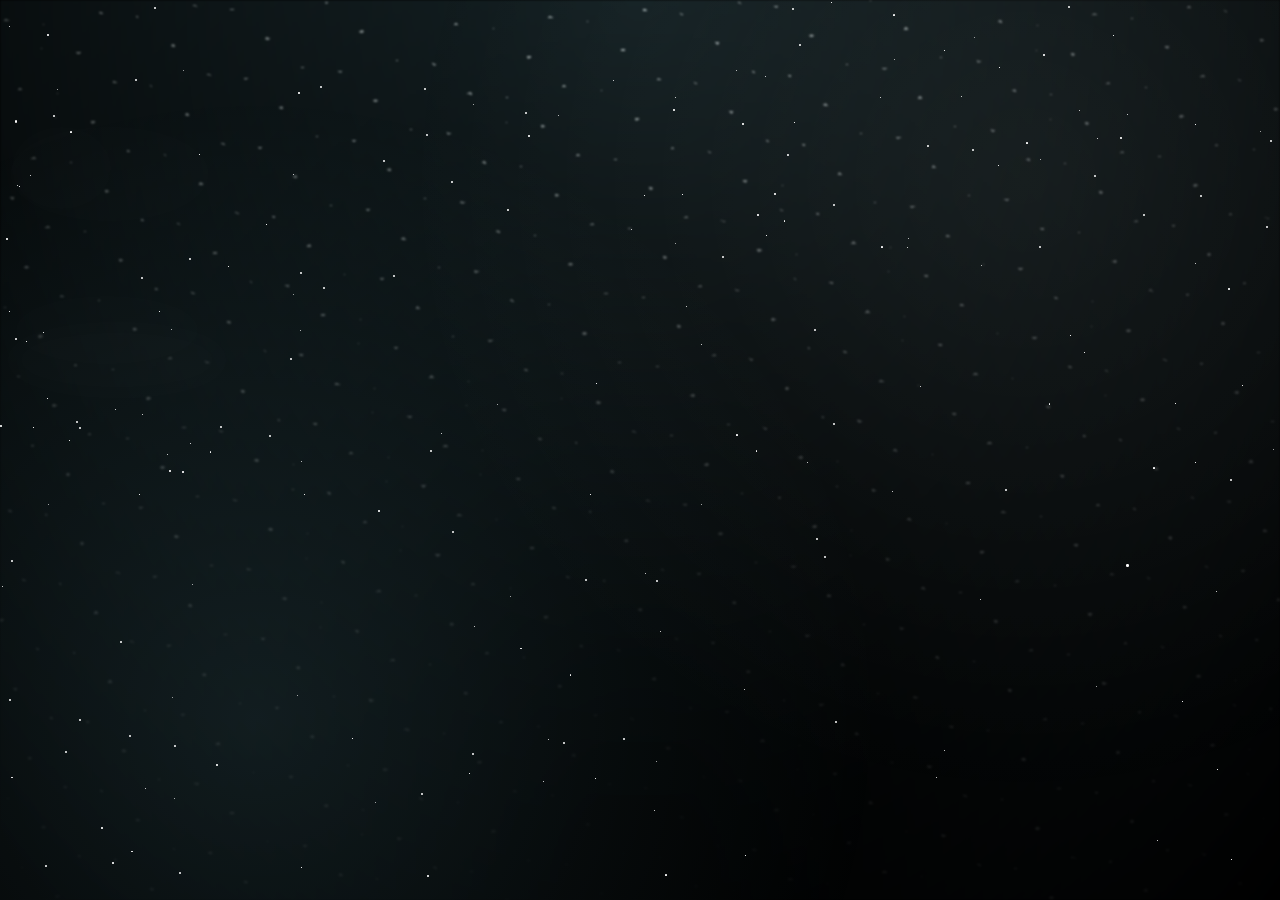
==== commit 867a1f77: "new" ====
--- a/index.html
+++ b/index.html
@@ -1,530 +1,124 @@
 <!DOCTYPE html>
-<html lang="en">
+<html lang="vi">
 <head>
     <meta charset="UTF-8">
     <meta name="viewport" content="width=device-width, initial-scale=1.0">
+    <meta name="theme-color" content="#000000">
     <title>Một trái tim gửi tặng</title>
-    <link rel="stylesheet" href="css/page1.css">
+    <style>
+        html,
+        body,
+        #pageFrame {
+            width: 100%;
+            height: 100%;
+            margin: 0;
+            border: 0;
+        }
+
+        body {
+            overflow: hidden;
+            background: #000;
+        }
+
+        #pageFrame {
+            display: block;
+        }
+
+        #backgroundMusic {
+            display: none;
+        }
+    </style>
 </head>
 <body>
-    <div class="night"></div>
-    <div class="light-glow"></div>
-    <div class="stars" id="stars"></div>
-    <div id="clouds"></div>
-
-    <section class="journey-scene" id="journeyScene" aria-hidden="true">
-        <p class="journey-caption" id="journeyCaption">Một trái tim đang được thắp sáng...</p>
-        <svg class="heart-art" viewBox="0 0 600 560" role="img" aria-label="Trái tim được vẽ bằng ánh sáng và phủ đầy hoa">
-            <defs>
-                <clipPath id="heartClip">
-                    <path d="M300 74 C245 15 165 5 105 28 C42 53 38 130 59 205 C92 329 214 443 300 510 C386 443 508 329 541 205 C562 130 558 53 495 28 C435 5 355 15 300 74 Z"></path>
-                </clipPath>
-                <filter id="heartGlow" x="-40%" y="-40%" width="180%" height="180%">
-                    <feGaussianBlur stdDeviation="12"></feGaussianBlur>
-                </filter>
-                <filter id="particleGlow" x="-100%" y="-100%" width="300%" height="300%">
-                    <feGaussianBlur stdDeviation="2"></feGaussianBlur>
-                </filter>
-            </defs>
-            <g id="heartParticles" aria-hidden="true"></g>
-            <g id="heartInsideFlowers" clip-path="url(#heartClip)"></g>
-            <path class="heart-path heart-path--glow" id="heartGlowPath" d="M300 74 C245 15 165 5 105 28 C42 53 38 130 59 205 C92 329 214 443 300 510 C386 443 508 329 541 205 C562 130 558 53 495 28 C435 5 355 15 300 74 Z"></path>
-            <path class="heart-path" id="heartOutline" d="M300 74 C245 15 165 5 105 28 C42 53 38 130 59 205 C92 329 214 443 300 510 C386 443 508 329 541 205 C562 130 558 53 495 28 C435 5 355 15 300 74 Z"></path>
-            <path class="heart-path heart-path--inner" id="heartInnerPath" d="M300 74 C245 15 165 5 105 28 C42 53 38 130 59 205 C92 329 214 443 300 510 C386 443 508 329 541 205 C562 130 558 53 495 28 C435 5 355 15 300 74 Z"></path>
-        </svg>
-    </section>
-
-    <!-- Audio element (hidden) -->
-    <audio id="backgroundMusic" loop>
+    <audio id="backgroundMusic" loop preload="auto">
         <source src="ERIK x FREAKY x BENNY - 'Yêu Bền Bỉ'  Official MV - ERIK Official.mp3" type="audio/mpeg">
         Your browser does not support the audio element.
     </audio>
+    <iframe id="pageFrame" title="Trang quà tặng" allow="autoplay"></iframe>
+    <script>
+        const pageFrame = document.getElementById('pageFrame');
+        let pageFrameLoaded = false;
+        const routes = {
+            home: 'home.html',
+            gift: 'gift.html',
+            flower: 'flower.html'
+        };
 
-    <script>
-        // Khởi tạo và quản lý nhạc nền
-        const audio = document.getElementById('backgroundMusic');
-        let isFirstPlay = true; // Theo dõi lần phát đầu tiên
-        
-        // Khôi phục trạng thái nhạc khi trang tải
-        window.addEventListener('load', function() {
-            const isPlaying = localStorage.getItem('musicPlaying') === 'true';
-            const currentTime = localStorage.getItem('musicTime');
-            const volume = localStorage.getItem('musicVolume');
-            
-            // Đặt âm lượng mặc định nếu chưa có
-            if (!volume) {
-                audio.volume = 0.7;
-                localStorage.setItem('musicVolume', '0.7');
-            } else {
-                audio.volume = parseFloat(volume);
-            }
-            
-            // Khôi phục vị trí phát (chỉ khi đã từng phát trước đó)
-            if (currentTime && isPlaying) {
-                audio.currentTime = parseFloat(currentTime);
-            }
-            
-            // KHÔNG tự động phát nhạc khi trang tải
-            // Chỉ phát khi người dùng click nút "Bắt Đầu"
-            console.log('🎵 Nhạc đã sẵn sàng, chờ người dùng bắt đầu');
+        pageFrame.addEventListener('load', function() {
+            pageFrameLoaded = true;
         });
 
-        // Lưu trạng thái khi nhạc phát
+        function routeFromHash() {
+            const route = location.hash.slice(1);
+            return Object.prototype.hasOwnProperty.call(routes, route) ? route : 'home';
+        }
+
+        function loadRoute(route, addHistoryEntry) {
+            if (!Object.prototype.hasOwnProperty.call(routes, route)) {
+                throw new Error(`Trang không hợp lệ: ${route}`);
+            }
+
+            if (addHistoryEntry) {
+                history.pushState(null, '', `#${route}`);
+            }
+
+            if (pageFrameLoaded) {
+                pageFrame.contentWindow.location.replace(routes[route]);
+            } else {
+                pageFrame.src = routes[route];
+            }
+        }
+
+        window.navigateToPage = function(path) {
+            const route = Object.keys(routes).find(key => routes[key] === path);
+            if (route) loadRoute(route, true);
+        };
+
+        window.addEventListener('popstate', function() {
+            loadRoute(routeFromHash(), false);
+        });
+
+        const audio = document.getElementById('backgroundMusic');
+        const storedVolume = localStorage.getItem('musicVolume');
+        const savedVolume = Number(storedVolume);
+        const savedTime = Number(localStorage.getItem('musicTime'));
+
+        audio.volume = storedVolume !== null && Number.isFinite(savedVolume)
+            ? savedVolume
+            : 0.7;
+        if (Number.isFinite(savedTime) && savedTime > 0) {
+            const restorePosition = function() {
+                audio.currentTime = savedTime;
+            };
+            if (audio.readyState >= 1) {
+                restorePosition();
+            } else {
+                audio.addEventListener('loadedmetadata', restorePosition, { once: true });
+            }
+        }
+
         audio.addEventListener('play', function() {
             localStorage.setItem('musicPlaying', 'true');
-            console.log('🎵 Nhạc bắt đầu phát');
         });
-
-        // Lưu trạng thái khi nhạc dừng
         audio.addEventListener('pause', function() {
             localStorage.setItem('musicPlaying', 'false');
-            console.log('🎵 Nhạc đã dừng');
         });
-
-        // Lưu thời gian hiện tại định kỳ
-        setInterval(() => {
+        audio.addEventListener('volumechange', function() {
+            localStorage.setItem('musicVolume', String(audio.volume));
+        });
+        window.setInterval(function() {
             if (!audio.paused) {
-                localStorage.setItem('musicTime', audio.currentTime);
+                localStorage.setItem('musicTime', String(audio.currentTime));
             }
         }, 2000);
 
-        // Lưu âm lượng khi thay đổi
-        audio.addEventListener('volumechange', function() {
-            localStorage.setItem('musicVolume', audio.volume);
-        });
-
-        // Hàm bắt đầu phát nhạc
-        function startMusic() {
-            return new Promise((resolve, reject) => {
-                if (audio.paused) {
-                    // Đặt thời gian bắt đầu từ 0 nếu là lần phát đầu tiên
-                    if (isFirstPlay) {
-                        audio.currentTime = 0;
-                        isFirstPlay = false;
-                    }
-                    
-                    const playPromise = audio.play();
-                    
-                    if (playPromise !== undefined) {
-                        playPromise.then(() => {
-                            console.log('🎵 Nhạc "Yêu Bền Bỉ" đang phát...');
-                            resolve();
-                        }).catch(error => {
-                            console.log('❌ Không thể phát nhạc:', error);
-                            reject(error);
-                        });
-                    }
-                } else {
-                    // Nhạc đang phát rồi
-                    resolve();
-                }
+        if (localStorage.getItem('musicPlaying') === 'true') {
+            audio.play().catch(function(error) {
+                console.info('Trình duyệt cần thao tác của người dùng để tiếp tục phát nhạc.', error);
             });
         }
 
-        // Tạo sao
-        const starsContainer = document.getElementById('stars');
-        for (let i = 0; i < 200; i++) {
-            const star = document.createElement('div');
-            star.classList.add('star');
-            
-            const size = Math.random() * 2 + 0.5;
-            const left = Math.random() * 100;
-            const top = Math.random() * 100;
-            const delay = Math.random() * 3;
-            
-            star.style.width = `${size}px`;
-            star.style.height = `${size}px`;
-            star.style.left = `${left}%`;
-            star.style.top = `${top}%`;
-            star.style.animationDelay = `${delay}s`;
-            
-            starsContainer.appendChild(star);
-        }
-
-        // Tạo mây
-        const cloudsContainer = document.getElementById('clouds');
-        for (let i = 0; i < 5; i++) {
-            const cloud = document.createElement('div');
-            cloud.classList.add('cloud');
-            
-            const width = Math.random() * 200 + 100;
-            const height = Math.random() * 80 + 40;
-            const top = Math.random() * 50;
-            const opacity = Math.random() * 0.1 + 0.05;
-            const duration = Math.random() * 40 + 40;
-            const delay = Math.random() * 20;
-            
-            cloud.style.width = `${width}px`;
-            cloud.style.height = `${height}px`;
-            cloud.style.top = `${top}%`;
-            cloud.style.opacity = opacity;
-            cloud.style.animationDuration = `${duration}s`;
-            cloud.style.animationDelay = `${delay}s`;
-            
-            cloudsContainer.appendChild(cloud);
-        }
-
-        let journeyStarted = false;
-
-        // Vẽ trái tim bằng ánh sáng, sau đó cho hoa nở dần trước khi mở bức thư.
-        function startJourney() {
-            const scene = document.getElementById('journeyScene');
-            const outline = document.getElementById('heartOutline');
-            const glow = document.getElementById('heartGlowPath');
-            const inner = document.getElementById('heartInnerPath');
-            const caption = document.getElementById('journeyCaption');
-            const heartArt = document.querySelector('.heart-art');
-            const particles = document.getElementById('heartParticles');
-
-            if (journeyStarted) return;
-            journeyStarted = true;
-            scene.setAttribute('aria-hidden', 'false');
-            startMusic().catch(error => {
-                console.warn('Không thể phát nhạc nền:', error);
-            });
-
-            const flowerImages = ['1.png', '2.png', '3.png'];
-            const insideContainer = document.getElementById('heartInsideFlowers');
-            const drawDuration = 4800;
-            const gatherDuration = 3000;
-            const lastBloomDelay = 1800;
-            const bloomDuration = 800;
-            const fallDuration = 2900;
-            const flowerStart = gatherDuration + drawDuration;
-            const fallStart = flowerStart + lastBloomDelay + bloomDuration + 500;
-            const insidePlacements = [];
-            const gridSpacing = 0.09;
-
-            function addGatheringParticles() {
-                for (let index = 0; index < 64; index++) {
-                    const particle = document.createElementNS('http://www.w3.org/2000/svg', 'circle');
-                    const side = Math.floor(Math.random() * 4);
-                    const startX = side < 2 ? Math.random() * 600 : (side === 2 ? 0 : 600);
-                    const startY = side >= 2 ? Math.random() * 560 : (side === 0 ? 0 : 560);
-                    const duration = 2.4 + Math.random() * 0.5;
-                    const delay = Math.random() * 0.5;
-
-                    particle.setAttribute('cx', '300');
-                    particle.setAttribute('cy', '74');
-                    particle.setAttribute('r', (1.2 + Math.random() * 1.8).toFixed(1));
-                    particle.setAttribute('opacity', '0');
-                    particle.setAttribute('fill', Math.random() > 0.35 ? '#fff4c2' : '#ffd1ed');
-                    particle.setAttribute('filter', 'url(#particleGlow)');
-
-                    const flight = document.createElementNS('http://www.w3.org/2000/svg', 'animateTransform');
-                    flight.setAttribute('attributeName', 'transform');
-                    flight.setAttribute('type', 'translate');
-                    flight.setAttribute('from', `${(startX - 300).toFixed(1)} ${(startY - 74).toFixed(1)}`);
-                    flight.setAttribute('to', '0 0');
-                    flight.setAttribute('dur', `${duration.toFixed(2)}s`);
-                    flight.setAttribute('begin', `${delay.toFixed(2)}s`);
-                    flight.setAttribute('fill', 'freeze');
-
-                    const shimmer = document.createElementNS('http://www.w3.org/2000/svg', 'animate');
-                    shimmer.setAttribute('attributeName', 'opacity');
-                    shimmer.setAttribute('values', '0;1;0.95;0');
-                    shimmer.setAttribute('keyTimes', '0;0.12;0.78;1');
-                    shimmer.setAttribute('dur', `${duration.toFixed(2)}s`);
-                    shimmer.setAttribute('begin', `${delay.toFixed(2)}s`);
-                    shimmer.setAttribute('fill', 'freeze');
-
-                    particle.append(flight, shimmer);
-                    particles.appendChild(particle);
-                }
-            }
-
-            scene.classList.add('is-visible');
-            addGatheringParticles();
-
-            for (let y = -0.99, row = 0; y <= 1.04; y += gridSpacing, row++) {
-                const rowOffset = row % 2 ? gridSpacing / 2 : 0;
-                for (let x = -0.99 + rowOffset; x <= 0.99; x += gridSpacing) {
-                    const heartShape = Math.pow(x * x + y * y - 1, 3) - x * x * y * y * y;
-                    if (heartShape > 0) continue;
-
-                    const jitterX = x + (Math.random() - 0.5) * 0.035;
-                    const jitterY = y + (Math.random() - 0.5) * 0.035;
-                    const jitteredShape = Math.pow(jitterX * jitterX + jitterY * jitterY - 1, 3) - jitterX * jitterX * jitterY * jitterY * jitterY;
-                    if (jitteredShape <= 0) insidePlacements.push({ x: jitterX, y: jitterY });
-                }
-            }
-
-            function makeFlower(container, x, y, size, delay, rotation) {
-                const flower = document.createElementNS('http://www.w3.org/2000/svg', 'image');
-                flower.setAttribute('href', flowerImages[Math.floor(Math.random() * flowerImages.length)]);
-                flower.setAttribute('x', (x - size / 2).toFixed(1));
-                flower.setAttribute('y', (y - size / 2).toFixed(1));
-                flower.setAttribute('width', size.toFixed(1));
-                flower.setAttribute('height', size.toFixed(1));
-                flower.setAttribute('preserveAspectRatio', 'xMidYMid meet');
-                flower.setAttribute('transform', `rotate(${rotation.toFixed(1)} ${x.toFixed(1)} ${y.toFixed(1)})`);
-                flower.classList.add('bloom-flower');
-                flower.style.setProperty('--fall-x', `${(Math.random() * 140 - 70).toFixed(1)}px`);
-                flower.style.setProperty('--fall-y', `${620 + Math.random() * 180}px`);
-                flower.style.animationDelay = `${delay}ms`;
-                container.appendChild(flower);
-            }
-
-            function addInsideFlowers() {
-                insidePlacements
-                    .map(point => ({ ...point, distance: Math.sqrt(point.x * point.x + point.y * point.y) }))
-                    .sort((first, second) => first.distance - second.distance)
-                    .forEach(({ x, y, distance }) => {
-                        const flowerSize = 62 + Math.random() * 12;
-                        const delay = Math.min(distance, 1) * 1700 + Math.random() * 100;
-                        makeFlower(insideContainer, 300 + x * 250, 265 - y * 250, flowerSize, delay, Math.random() * 70 - 35);
-                    });
-            }
-
-            const pathLength = outline.getTotalLength();
-            [outline, glow, inner].forEach(path => {
-                path.style.strokeDasharray = pathLength;
-                path.style.strokeDashoffset = pathLength;
-            });
-
-            window.setTimeout(() => {
-                heartArt.classList.add('is-forming');
-                outline.classList.add('is-drawing');
-                glow.classList.add('is-drawing');
-                inner.classList.add('is-drawing');
-            }, gatherDuration);
-
-            setTimeout(() => {
-                caption.textContent = 'Những đóa hoa đang nở từ trái tim...';
-                addInsideFlowers();
-            }, flowerStart);
-
-            setTimeout(() => {
-                insideContainer.removeAttribute('clip-path');
-                insideContainer.querySelectorAll('.bloom-flower').forEach(flower => {
-                    flower.style.animationDelay = `${(Math.random() * 450).toFixed(0)}ms`;
-                });
-                scene.classList.add('is-falling');
-            }, fallStart);
-
-            setTimeout(() => {
-                scene.classList.add('is-leaving');
-                setTimeout(() => {
-                    window.location.href = 'gift.html';
-                }, 850);
-            }, fallStart + fallDuration);
-        }
-
-        // Khởi tạo hệ thống nhạc khi trang load
-        document.addEventListener('DOMContentLoaded', function() {
-            console.log('🚀 Trang chủ đã sẵn sàng');
-            console.log('🎵 Hệ thống nhạc nền đã được khởi tạo');
-            window.setTimeout(startJourney, 3000);
-            
-            // Thêm sự kiện để debug
-            audio.addEventListener('canplaythrough', function() {
-                console.log('✅ Nhạc đã tải xong và sẵn sàng phát');
-            });
-            
-            audio.addEventListener('waiting', function() {
-                console.log('⏳ Nhạc đang tải...');
-            });
-        });
+        loadRoute(routeFromHash(), false);
     </script>
-
-    <style>
-        /* Ẩn audio element */
-        #backgroundMusic {
-            display: none;
-        }
-        
-        .journey-scene {
-            position: fixed;
-            inset: 0;
-            z-index: 101;
-            display: flex;
-            flex-direction: column;
-            align-items: center;
-            justify-content: center;
-            padding: 5vh 4vw;
-            opacity: 0;
-            visibility: hidden;
-            pointer-events: none;
-            background: radial-gradient(ellipse at center, rgba(40, 8, 35, 0.25), rgba(0, 0, 0, 0.18) 65%, transparent);
-            transition: opacity 900ms ease, visibility 900ms ease;
-        }
-
-        .journey-scene.is-visible {
-            opacity: 1;
-            visibility: visible;
-        }
-
-        .journey-scene.is-leaving {
-            opacity: 0;
-        }
-
-        .journey-scene.is-bursting .journey-caption {
-            animation: caption-fade 1.2s ease forwards;
-        }
-
-        .heart-particle {
-            opacity: 0;
-        }
-
-        .journey-caption {
-            display: none;
-            z-index: 1;
-            margin-bottom: clamp(8px, 2vh, 20px);
-            color: #ffe6f5;
-            font: 500 clamp(14px, 2.5vw, 21px)/1.4 'Times New Roman', Times, serif;
-            letter-spacing: 0.08em;
-            text-align: center;
-            text-shadow: 0 0 12px #ff69b4, 0 0 28px rgba(255, 90, 190, 0.8);
-            animation: caption-breathe 2.8s ease-in-out infinite;
-        }
-
-        .heart-art {
-            display: block;
-            width: min(84vw, 72vh, 680px);
-            max-height: 78vh;
-            overflow: visible;
-            transform-origin: center;
-        }
-
-        .heart-art.is-forming {
-            animation: heart-form 4.8s cubic-bezier(0.2, 0.75, 0.25, 1) both;
-        }
-
-        .journey-scene.is-falling .heart-path {
-            animation: heart-fade 900ms ease-out forwards;
-        }
-
-        .heart-path {
-            fill: none;
-            stroke: #fff9ce;
-            stroke-width: 8;
-            stroke-linecap: round;
-            stroke-linejoin: round;
-            opacity: 0;
-            filter: drop-shadow(0 0 5px rgba(255, 249, 206, 0.8));
-        }
-
-        .heart-path.is-drawing {
-            opacity: 1;
-            animation: trace-heart 4.8s cubic-bezier(0.45, 0.05, 0.25, 1) forwards;
-        }
-
-        .heart-path--glow {
-            stroke: #ffd84a;
-            stroke-width: 30;
-            filter: url(#heartGlow);
-            opacity: 0;
-        }
-
-        .heart-path--inner {
-            stroke: #ffd4ed;
-            stroke-width: 2;
-            opacity: 0;
-            filter: drop-shadow(0 0 8px rgba(255, 174, 224, 0.9));
-        }
-
-        .heart-path--inner.is-drawing {
-            opacity: 0.85;
-        }
-
-        .heart-path--glow.is-drawing {
-            opacity: 1;
-            animation-duration: 4.9s;
-        }
-
-        .bloom-flower {
-            opacity: 0;
-            transform-box: fill-box;
-            transform-origin: center;
-            animation: flower-bloom 800ms cubic-bezier(0.18, 0.75, 0.3, 1.25) forwards;
-            filter: drop-shadow(0 0 3px rgba(255, 223, 145, 0.18));
-        }
-
-        .journey-scene.is-falling .bloom-flower {
-            animation: flower-fall 2.4s cubic-bezier(0.42, 0, 0.72, 0.52) forwards;
-        }
-
-        @keyframes trace-heart {
-            to { stroke-dashoffset: 0; }
-        }
-
-        @keyframes heart-form {
-            0% {
-                opacity: 0;
-                transform: scale(0.18);
-                filter: brightness(1);
-            }
-            65% {
-                opacity: 1;
-                filter: brightness(1);
-            }
-            100% {
-                opacity: 1;
-                transform: scale(1);
-                filter: brightness(1);
-            }
-        }
-
-        @keyframes heart-fade {
-            0% {
-                opacity: 1;
-            }
-            100% {
-                opacity: 0;
-            }
-        }
-
-        @keyframes flower-bloom {
-            0% {
-                opacity: 0;
-                transform: scale(0.12);
-            }
-            70% {
-                opacity: 0.86;
-                transform: scale(1.08);
-            }
-            100% {
-                opacity: 0.82;
-                transform: scale(1);
-            }
-        }
-
-        @keyframes flower-fall {
-            0% {
-                opacity: 0.82;
-                transform: scale(1);
-            }
-            25% {
-                opacity: 0.92;
-                transform: translate(calc(var(--fall-x) * 0.25), 100px) rotate(18deg) scale(0.96);
-            }
-            100% {
-                opacity: 0;
-                transform: translate(var(--fall-x), var(--fall-y)) rotate(85deg) scale(0.72);
-            }
-        }
-
-        @keyframes caption-fade {
-            to {
-                opacity: 0;
-                transform: translateY(-12px);
-            }
-        }
-
-        @keyframes caption-breathe {
-            0%, 100% { opacity: 0.75; }
-            50% { opacity: 1; }
-        }
-
-        @media (max-width: 520px) {
-            .journey-scene {
-                padding: 4vh 2vw;
-            }
-
-            .heart-art {
-                width: min(92vw, 68vh);
-            }
-        }
-    </style>
 </body>
-</html>+</html>
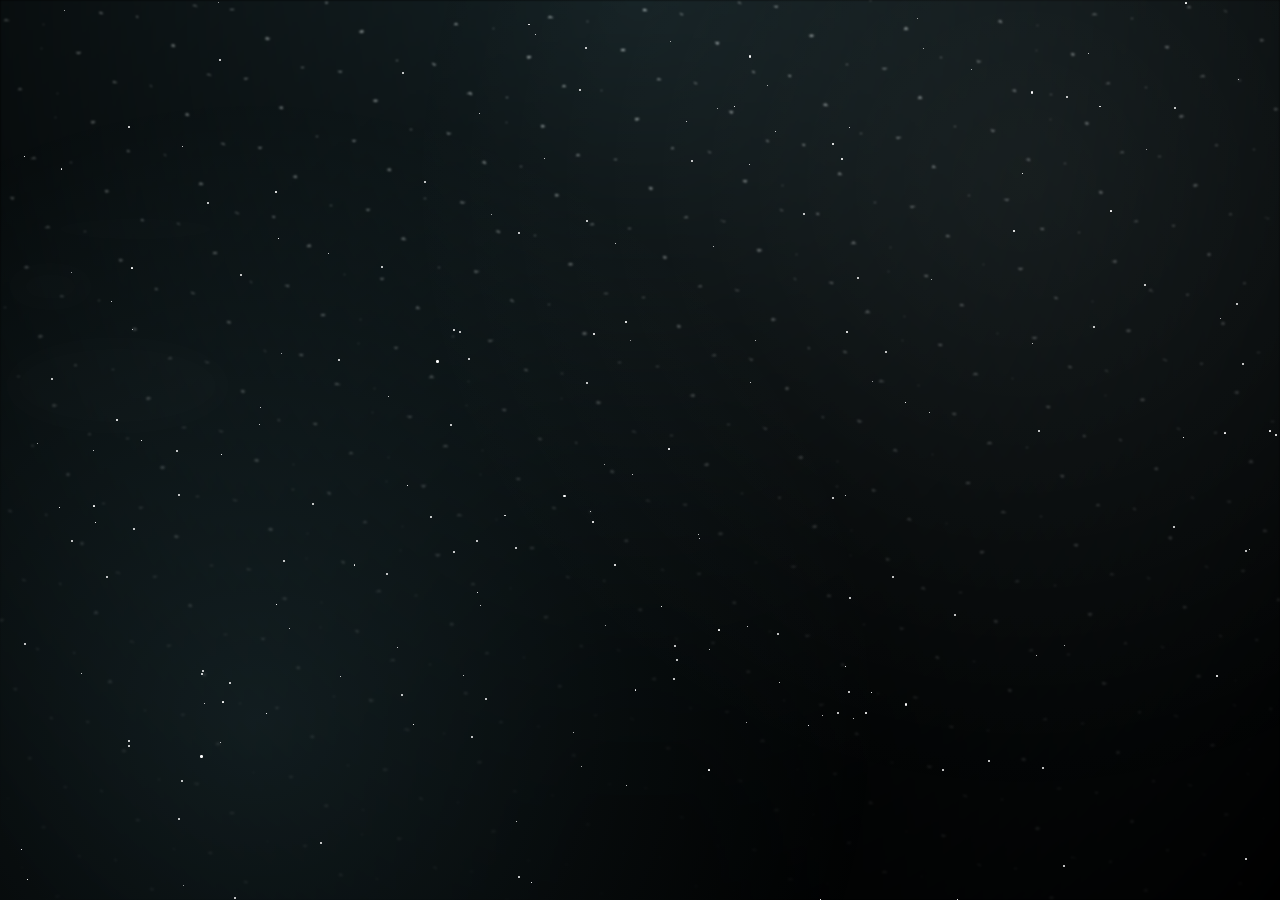
==== commit c56e5f36: "New" ====
--- a/index.html
+++ b/index.html
@@ -31,7 +31,7 @@
 </head>
 <body>
     <audio id="backgroundMusic" loop preload="auto">
-        <source src="ERIK x FREAKY x BENNY - 'Yêu Bền Bỉ'  Official MV - ERIK Official.mp3" type="audio/mpeg">
+        <source src="Choanhchutthoi.mp3" type="audio/mpeg">
         Your browser does not support the audio element.
     </audio>
     <iframe id="pageFrame" title="Trang quà tặng" allow="autoplay"></iframe>
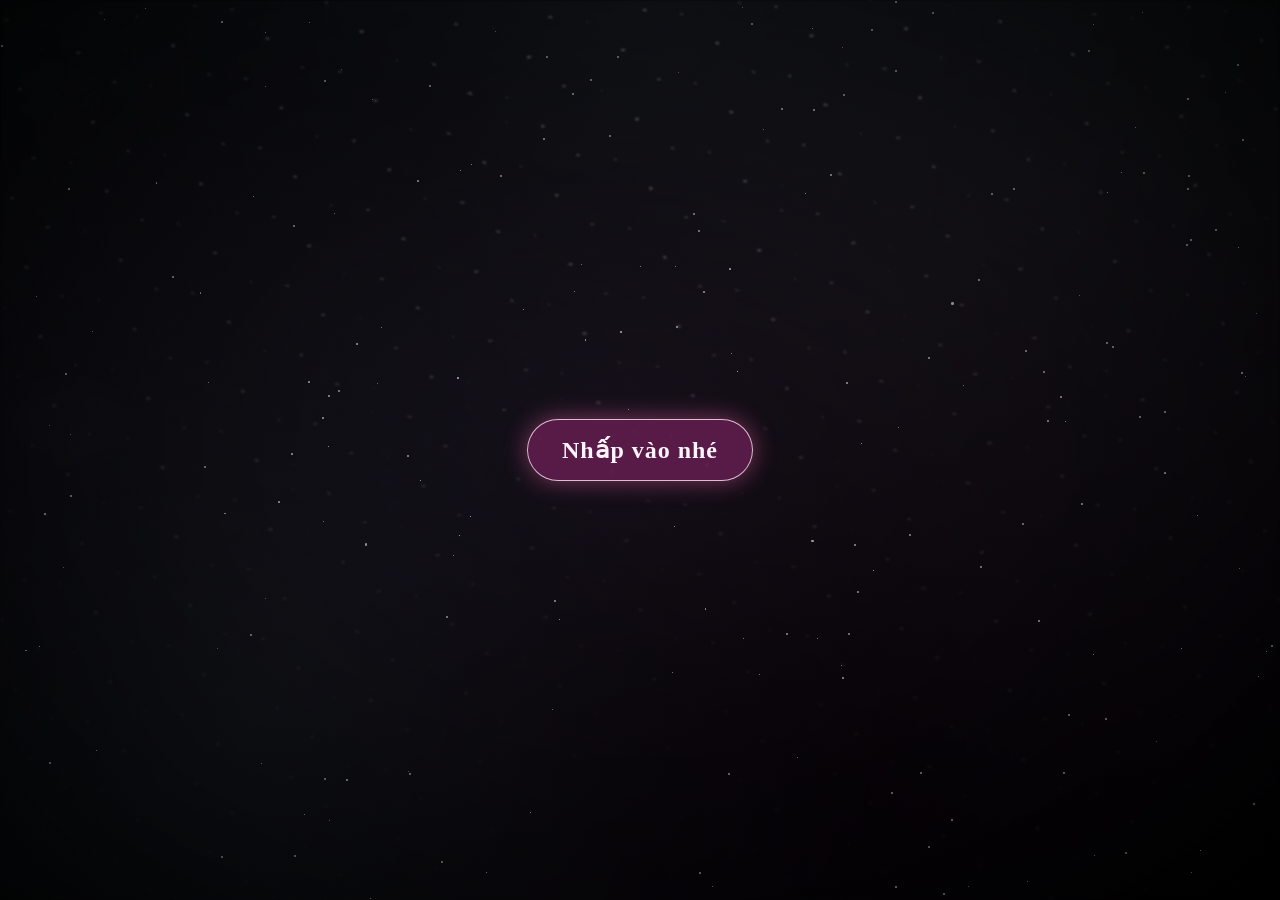
==== commit b37ea491: "New" ====
--- a/index.html
+++ b/index.html
@@ -112,12 +112,6 @@
             }
         }, 2000);
 
-        if (localStorage.getItem('musicPlaying') === 'true') {
-            audio.play().catch(function(error) {
-                console.info('Trình duyệt cần thao tác của người dùng để tiếp tục phát nhạc.', error);
-            });
-        }
-
         loadRoute(routeFromHash(), false);
     </script>
 </body>
